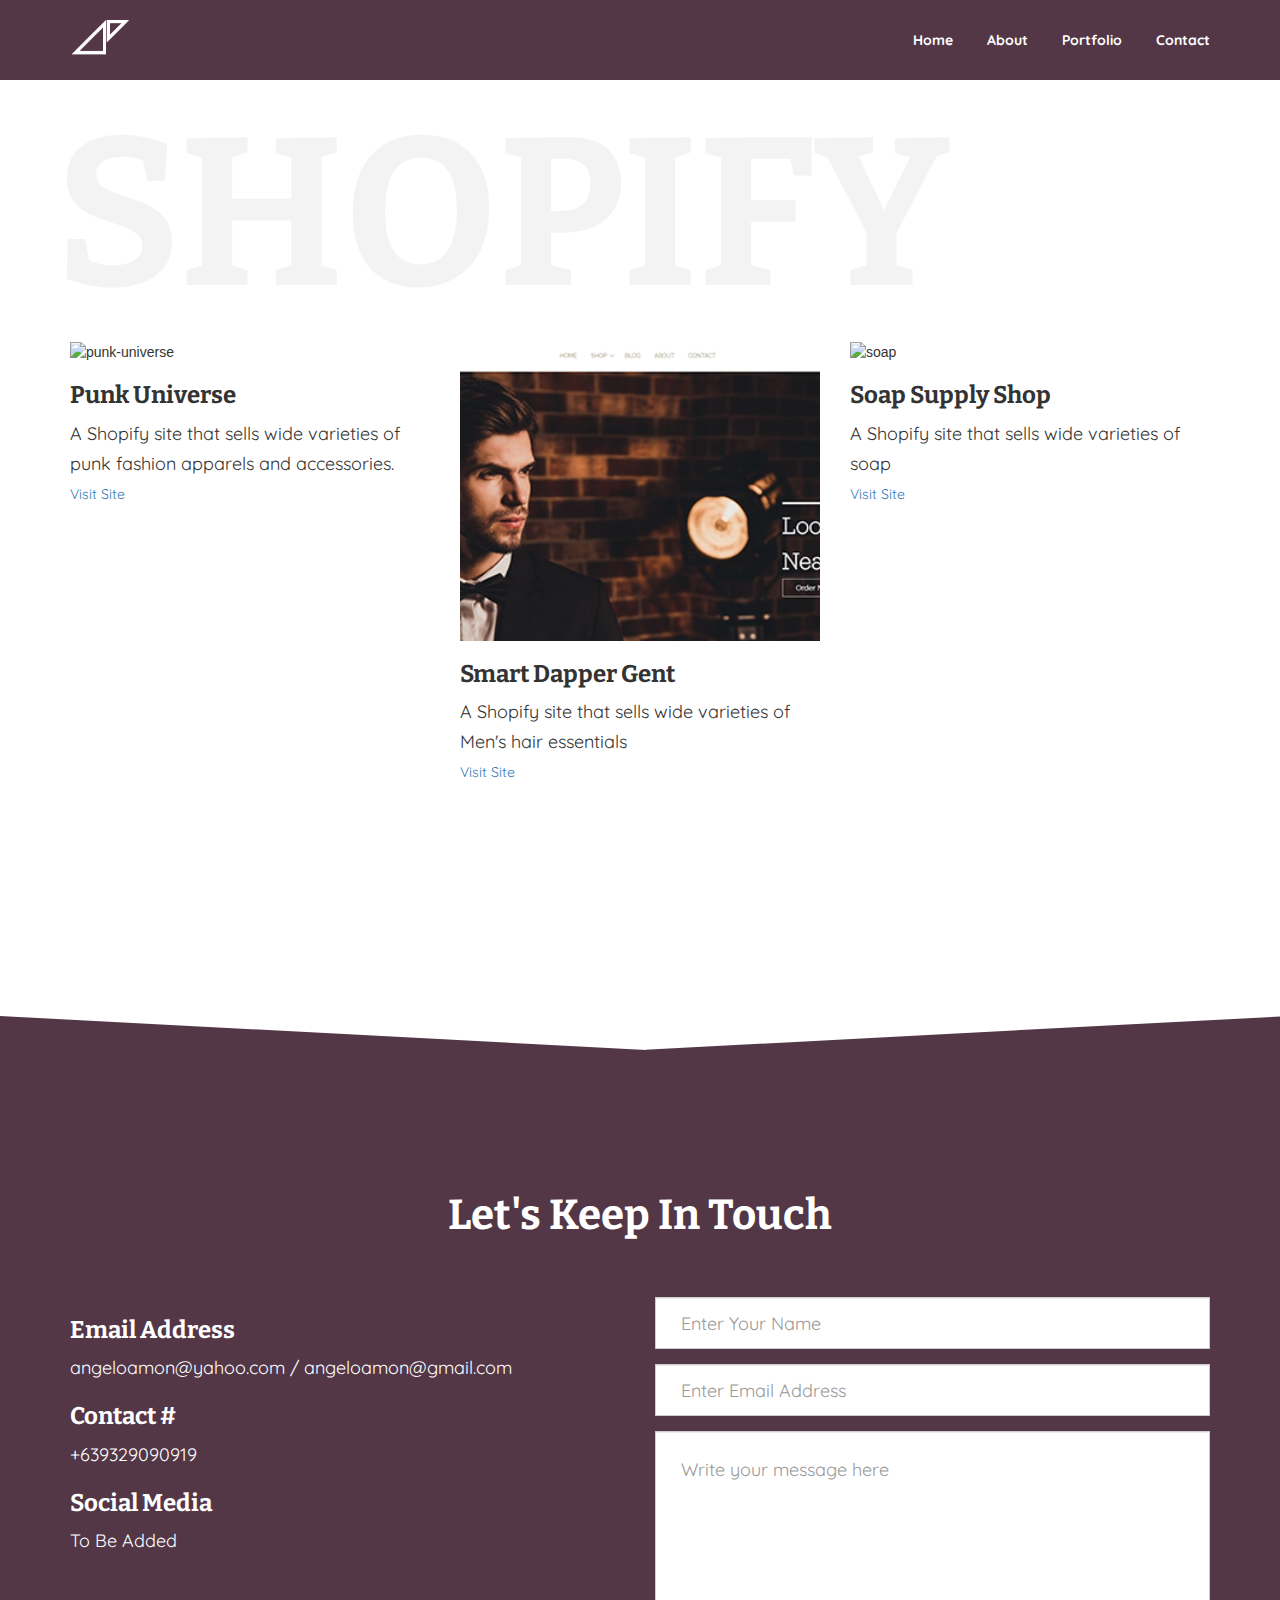
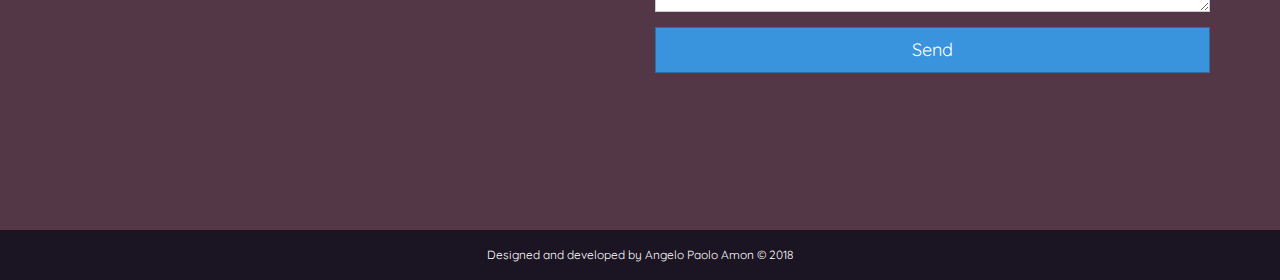
==== projects.html @ 6f5af073 "updated links with projects" ====
<!DOCTYPE html>
<html lang="en">
<head>
	<meta name="viewport" content="width=device-width, user-scalable=no, initial-scale=1.0, maximum-scale=1.0, minimum-scale=1.0">
	<meta charset="UTF-8">
	<link rel="stylesheet" type="text/css" href="css/bootstrap.min.css">
	<link rel="stylesheet" type="text/css" href="css/bootstrap.css">
	<link rel="stylesheet" type="text/css" href="css/icons.min.css">
	<link rel="stylesheet" type="text/css" href="css/icons.css">
	<link rel="stylesheet" type="text/css" href="css/main.css">
	<title>Angelo Paolo Amon Portfolio</title>
</head>
<body>
	<header style="background: none; height: 80px; position: static;">
		<div class="apa-header-content text-center" style="height: 80px;">
			<nav class="apa-navbar" id="apa-navbar-id" style="background-color: #533747;">
				<div class="container">
					<div class="row">
						<div class="apa-header-wrapper">
							<div class="apa-header-top">
								<div class="apa-navmenu">
									<img src="images/my-logo-white.png" alt="mylogo">
									<div class="apa-toggle-navbar">
										<i class="fa fa-bars menu" aria-hidden="true"></i>
									</div>
									<ul class="nav-links">
										<li><a href="index.html">Home</a></li>
										<li><a href="#">About</a></li>
										<li><a href="projects.html">Portfolio</a></li>
										<li><a href="#">Contact</a></li>
									</ul>
								</div>
							</div>
						</div>
					</div>
				</div>
			</nav>
		</div>
	</header>

	<!-- content -->

	<section class="apa-shopify-gallery">
		<div class="container">
			<div class="row">
				<div class="apa-inner-shopify-gallery">
					<div class="apa-shopify-gallery-title">
						<h1>SHOPIFY</h1>
					</div>
					<div class="apa-shopify-sites col-sm-12">
						<div class="row">
							<ul>
								<li class="col-sm-4">
									<img class="img-fluid" src="images/shopify_thumb.png" alt="punk-universe">
									<h3>Punk Universe</h3>
									<p>A Shopify site that sells wide varieties of punk fashion apparels and accessories.</p>
									<a href="https://punk-universe.myshopify.com/">Visit Site</a>
								</li>
								<li class="col-sm-4">
									<img class="img-fluid" src="images/smart-dapper.png" alt="dapper">
									<h3>Smart Dapper Gent</h3>
									<p>A Shopify site that sells wide varieties of Men's hair essentials</p>
									<a href="https://smart-dapper-gent.myshopify.com/">Visit Site</a>
								</li>
								<li class="col-sm-4">
									<img class="img-fluid" src="images/soap.png" alt="soap">
									<h3>Soap Supply Shop</h3>
									<p>A Shopify site that sells wide varieties of soap</p>
									<a href="https://soap-supply-shop.myshopify.com/">Visit Site</a>
								</li>
							</ul>
						</div>
					</div>
				</div>
			</div>
		</div>
	</section>

	<!-- footer -->

	<footer class="apa-footer">
		<div class="apa-footer-inner">
			<div class="container">
				<div class="row">
					<div class="apa-footer-wrapper">
						<h2>Let's Keep In Touch</h2>
							<div class="col-md-6 contact-info">
								<div class="email-info">
									<h3>Email Address</h3>
									<p>angeloamon@yahoo.com / angeloamon@gmail.com</p>
								</div>
								<div class="contact-num-info">
									<h3>Contact #</h3>
									<p>+639329090919</p>
								</div>
								<div class="social-media-links">
									<h3>Social Media</h3>
									<p>To Be Added</p>
								</div>
							</div>
							<div class="col-md-6 contact-form">
								<form action="">
									<div class="form-group">
										<input type="text" class="form-text form-control" id="email-address" placeholder="Enter Your Name">
									</div>
									<div class="form-group">
										<input type="email" class="form-text form-control" id="email-address" placeholder="Enter Email Address">
									</div>
									<div class="form-group">
										<textarea class="form-text form-control" id="" cols="30" rows="5" placeholder="Write your message here"></textarea>
									</div>
									<div class="form-group">
										<input type="submit" value="Send" class="email-button btn btn-primary btn-lg">
									</div>
								</form>
							</div>
					</div>
				</div>
			</div>
		</div>
		<div class="apa-footer-copyright">
			<div class="apa-footer-copyright-wrapper">
				<div class="apa-footer-copyright-info text-center">
					<small>Designed and developed by Angelo Paolo Amon © 2018</small>
				</div>
			</div>
		</div>
	</footer>

</body>
</html>
---- css/icons.min.css ----
/*!
 *  Font Awesome 4.7.0 by @davegandy - http://fontawesome.io - @fontawesome
 *  License - http://fontawesome.io/license (Font: SIL OFL 1.1, CSS: MIT License)
 */@font-face{font-family:'FontAwesome';src:url('../fonts/fontawesome-webfont.eot?v=4.7.0');src:url('../fonts/fontawesome-webfont.eot?#iefix&v=4.7.0') format('embedded-opentype'),url('../fonts/fontawesome-webfont.woff2?v=4.7.0') format('woff2'),url('../fonts/fontawesome-webfont.woff?v=4.7.0') format('woff'),url('../fonts/fontawesome-webfont.ttf?v=4.7.0') format('truetype'),url('../fonts/fontawesome-webfont.svg?v=4.7.0#fontawesomeregular') format('svg');font-weight:normal;font-style:normal}.fa{display:inline-block;font:normal normal normal 14px/1 FontAwesome;font-size:inherit;text-rendering:auto;-webkit-font-smoothing:antialiased;-moz-osx-font-smoothing:grayscale}.fa-lg{font-size:1.33333333em;line-height:.75em;vertical-align:-15%}.fa-2x{font-size:2em}.fa-3x{font-size:3em}.fa-4x{font-size:4em}.fa-5x{font-size:5em}.fa-fw{width:1.28571429em;text-align:center}.fa-ul{padding-left:0;margin-left:2.14285714em;list-style-type:none}.fa-ul>li{position:relative}.fa-li{position:absolute;left:-2.14285714em;width:2.14285714em;top:.14285714em;text-align:center}.fa-li.fa-lg{left:-1.85714286em}.fa-border{padding:.2em .25em .15em;border:solid .08em #eee;border-radius:.1em}.fa-pull-left{float:left}.fa-pull-right{float:right}.fa.fa-pull-left{margin-right:.3em}.fa.fa-pull-right{margin-left:.3em}.pull-right{float:right}.pull-left{float:left}.fa.pull-left{margin-right:.3em}.fa.pull-right{margin-left:.3em}.fa-spin{-webkit-animation:fa-spin 2s infinite linear;animation:fa-spin 2s infinite linear}.fa-pulse{-webkit-animation:fa-spin 1s infinite steps(8);animation:fa-spin 1s infinite steps(8)}@-webkit-keyframes fa-spin{0%{-webkit-transform:rotate(0deg);transform:rotate(0deg)}100%{-webkit-transform:rotate(359deg);transform:rotate(359deg)}}@keyframes fa-spin{0%{-webkit-transform:rotate(0deg);transform:rotate(0deg)}100%{-webkit-transform:rotate(359deg);transform:rotate(359deg)}}.fa-rotate-90{-ms-filter:"progid:DXImageTransform.Microsoft.BasicImage(rotation=1)";-webkit-transform:rotate(90deg);-ms-transform:rotate(90deg);transform:rotate(90deg)}.fa-rotate-180{-ms-filter:"progid:DXImageTransform.Microsoft.BasicImage(rotation=2)";-webkit-transform:rotate(180deg);-ms-transform:rotate(180deg);transform:rotate(180deg)}.fa-rotate-270{-ms-filter:"progid:DXImageTransform.Microsoft.BasicImage(rotation=3)";-webkit-transform:rotate(270deg);-ms-transform:rotate(270deg);transform:rotate(270deg)}.fa-flip-horizontal{-ms-filter:"progid:DXImageTransform.Microsoft.BasicImage(rotation=0, mirror=1)";-webkit-transform:scale(-1, 1);-ms-transform:scale(-1, 1);transform:scale(-1, 1)}.fa-flip-vertical{-ms-filter:"progid:DXImageTransform.Microsoft.BasicImage(rotation=2, mirror=1)";-webkit-transform:scale(1, -1);-ms-transform:scale(1, -1);transform:scale(1, -1)}:root .fa-rotate-90,:root .fa-rotate-180,:root .fa-rotate-270,:root .fa-flip-horizontal,:root .fa-flip-vertical{filter:none}.fa-stack{position:relative;display:inline-block;width:2em;height:2em;line-height:2em;vertical-align:middle}.fa-stack-1x,.fa-stack-2x{position:absolute;left:0;width:100%;text-align:center}.fa-stack-1x{line-height:inherit}.fa-stack-2x{font-size:2em}.fa-inverse{color:#fff}.fa-glass:before{content:"\f000"}.fa-music:before{content:"\f001"}.fa-search:before{content:"\f002"}.fa-envelope-o:before{content:"\f003"}.fa-heart:before{content:"\f004"}.fa-star:before{content:"\f005"}.fa-star-o:before{content:"\f006"}.fa-user:before{content:"\f007"}.fa-film:before{content:"\f008"}.fa-th-large:before{content:"\f009"}.fa-th:before{content:"\f00a"}.fa-th-list:before{content:"\f00b"}.fa-check:before{content:"\f00c"}.fa-remove:before,.fa-close:before,.fa-times:before{content:"\f00d"}.fa-search-plus:before{content:"\f00e"}.fa-search-minus:before{content:"\f010"}.fa-power-off:before{content:"\f011"}.fa-signal:before{content:"\f012"}.fa-gear:before,.fa-cog:before{content:"\f013"}.fa-trash-o:before{content:"\f014"}.fa-home:before{content:"\f015"}.fa-file-o:before{content:"\f016"}.fa-clock-o:before{content:"\f017"}.fa-road:before{content:"\f018"}.fa-download:before{content:"\f019"}.fa-arrow-circle-o-down:before{content:"\f01a"}.fa-arrow-circle-o-up:before{content:"\f01b"}.fa-inbox:before{content:"\f01c"}.fa-play-circle-o:before{content:"\f01d"}.fa-rotate-right:before,.fa-repeat:before{content:"\f01e"}.fa-refresh:before{content:"\f021"}.fa-list-alt:before{content:"\f022"}.fa-lock:before{content:"\f023"}.fa-flag:before{content:"\f024"}.fa-headphones:before{content:"\f025"}.fa-volume-off:before{content:"\f026"}.fa-volume-down:before{content:"\f027"}.fa-volume-up:before{content:"\f028"}.fa-qrcode:before{content:"\f029"}.fa-barcode:before{content:"\f02a"}.fa-tag:before{content:"\f02b"}.fa-tags:before{content:"\f02c"}.fa-book:before{content:"\f02d"}.fa-bookmark:before{content:"\f02e"}.fa-print:before{content:"\f02f"}.fa-camera:before{content:"\f030"}.fa-font:before{content:"\f031"}.fa-bold:before{content:"\f032"}.fa-italic:before{content:"\f033"}.fa-text-height:before{content:"\f034"}.fa-text-width:before{content:"\f035"}.fa-align-left:before{content:"\f036"}.fa-align-center:before{content:"\f037"}.fa-align-right:before{content:"\f038"}.fa-align-justify:before{content:"\f039"}.fa-list:before{content:"\f03a"}.fa-dedent:before,.fa-outdent:before{content:"\f03b"}.fa-indent:before{content:"\f03c"}.fa-video-camera:before{content:"\f03d"}.fa-photo:before,.fa-image:before,.fa-picture-o:before{content:"\f03e"}.fa-pencil:before{content:"\f040"}.fa-map-marker:before{content:"\f041"}.fa-adjust:before{content:"\f042"}.fa-tint:before{content:"\f043"}.fa-edit:before,.fa-pencil-square-o:before{content:"\f044"}.fa-share-square-o:before{content:"\f045"}.fa-check-square-o:before{content:"\f046"}.fa-arrows:before{content:"\f047"}.fa-step-backward:before{content:"\f048"}.fa-fast-backward:before{content:"\f049"}.fa-backward:before{content:"\f04a"}.fa-play:before{content:"\f04b"}.fa-pause:before{content:"\f04c"}.fa-stop:before{content:"\f04d"}.fa-forward:before{content:"\f04e"}.fa-fast-forward:before{content:"\f050"}.fa-step-forward:before{content:"\f051"}.fa-eject:before{content:"\f052"}.fa-chevron-left:before{content:"\f053"}.fa-chevron-right:before{content:"\f054"}.fa-plus-circle:before{content:"\f055"}.fa-minus-circle:before{content:"\f056"}.fa-times-circle:before{content:"\f057"}.fa-check-circle:before{content:"\f058"}.fa-question-circle:before{content:"\f059"}.fa-info-circle:before{content:"\f05a"}.fa-crosshairs:before{content:"\f05b"}.fa-times-circle-o:before{content:"\f05c"}.fa-check-circle-o:before{content:"\f05d"}.fa-ban:before{content:"\f05e"}.fa-arrow-left:before{content:"\f060"}.fa-arrow-right:before{content:"\f061"}.fa-arrow-up:before{content:"\f062"}.fa-arrow-down:before{content:"\f063"}.fa-mail-forward:before,.fa-share:before{content:"\f064"}.fa-expand:before{content:"\f065"}.fa-compress:before{content:"\f066"}.fa-plus:before{content:"\f067"}.fa-minus:before{content:"\f068"}.fa-asterisk:before{content:"\f069"}.fa-exclamation-circle:before{content:"\f06a"}.fa-gift:before{content:"\f06b"}.fa-leaf:before{content:"\f06c"}.fa-fire:before{content:"\f06d"}.fa-eye:before{content:"\f06e"}.fa-eye-slash:before{content:"\f070"}.fa-warning:before,.fa-exclamation-triangle:before{content:"\f071"}.fa-plane:before{content:"\f072"}.fa-calendar:before{content:"\f073"}.fa-random:before{content:"\f074"}.fa-comment:before{content:"\f075"}.fa-magnet:before{content:"\f076"}.fa-chevron-up:before{content:"\f077"}.fa-chevron-down:before{content:"\f078"}.fa-retweet:before{content:"\f079"}.fa-shopping-cart:before{content:"\f07a"}.fa-folder:before{content:"\f07b"}.fa-folder-open:before{content:"\f07c"}.fa-arrows-v:before{content:"\f07d"}.fa-arrows-h:before{content:"\f07e"}.fa-bar-chart-o:before,.fa-bar-chart:before{content:"\f080"}.fa-twitter-square:before{content:"\f081"}.fa-facebook-square:before{content:"\f082"}.fa-camera-retro:before{content:"\f083"}.fa-key:before{content:"\f084"}.fa-gears:before,.fa-cogs:before{content:"\f085"}.fa-comments:before{content:"\f086"}.fa-thumbs-o-up:before{content:"\f087"}.fa-thumbs-o-down:before{content:"\f088"}.fa-star-half:before{content:"\f089"}.fa-heart-o:before{content:"\f08a"}.fa-sign-out:before{content:"\f08b"}.fa-linkedin-square:before{content:"\f08c"}.fa-thumb-tack:before{content:"\f08d"}.fa-external-link:before{content:"\f08e"}.fa-sign-in:before{content:"\f090"}.fa-trophy:before{content:"\f091"}.fa-github-square:before{content:"\f092"}.fa-upload:before{content:"\f093"}.fa-lemon-o:before{content:"\f094"}.fa-phone:before{content:"\f095"}.fa-square-o:before{content:"\f096"}.fa-bookmark-o:before{content:"\f097"}.fa-phone-square:before{content:"\f098"}.fa-twitter:before{content:"\f099"}.fa-facebook-f:before,.fa-facebook:before{content:"\f09a"}.fa-github:before{content:"\f09b"}.fa-unlock:before{content:"\f09c"}.fa-credit-card:before{content:"\f09d"}.fa-feed:before,.fa-rss:before{content:"\f09e"}.fa-hdd-o:before{content:"\f0a0"}.fa-bullhorn:before{content:"\f0a1"}.fa-bell:before{content:"\f0f3"}.fa-certificate:before{content:"\f0a3"}.fa-hand-o-right:before{content:"\f0a4"}.fa-hand-o-left:before{content:"\f0a5"}.fa-hand-o-up:before{content:"\f0a6"}.fa-hand-o-down:before{content:"\f0a7"}.fa-arrow-circle-left:before{content:"\f0a8"}.fa-arrow-circle-right:before{content:"\f0a9"}.fa-arrow-circle-up:before{content:"\f0aa"}.fa-arrow-circle-down:before{content:"\f0ab"}.fa-globe:before{content:"\f0ac"}.fa-wrench:before{content:"\f0ad"}.fa-tasks:before{content:"\f0ae"}.fa-filter:before{content:"\f0b0"}.fa-briefcase:before{content:"\f0b1"}.fa-arrows-alt:before{content:"\f0b2"}.fa-group:before,.fa-users:before{content:"\f0c0"}.fa-chain:before,.fa-link:before{content:"\f0c1"}.fa-cloud:before{content:"\f0c2"}.fa-flask:before{content:"\f0c3"}.fa-cut:before,.fa-scissors:before{content:"\f0c4"}.fa-copy:before,.fa-files-o:before{content:"\f0c5"}.fa-paperclip:before{content:"\f0c6"}.fa-save:before,.fa-floppy-o:before{content:"\f0c7"}.fa-square:before{content:"\f0c8"}.fa-navicon:before,.fa-reorder:before,.fa-bars:before{content:"\f0c9"}.fa-list-ul:before{content:"\f0ca"}.fa-list-ol:before{content:"\f0cb"}.fa-strikethrough:before{content:"\f0cc"}.fa-underline:before{content:"\f0cd"}.fa-table:before{content:"\f0ce"}.fa-magic:before{content:"\f0d0"}.fa-truck:before{content:"\f0d1"}.fa-pinterest:before{content:"\f0d2"}.fa-pinterest-square:before{content:"\f0d3"}.fa-google-plus-square:before{content:"\f0d4"}.fa-google-plus:before{content:"\f0d5"}.fa-money:before{content:"\f0d6"}.fa-caret-down:before{content:"\f0d7"}.fa-caret-up:before{content:"\f0d8"}.fa-caret-left:before{content:"\f0d9"}.fa-caret-right:before{content:"\f0da"}.fa-columns:before{content:"\f0db"}.fa-unsorted:before,.fa-sort:before{content:"\f0dc"}.fa-sort-down:before,.fa-sort-desc:before{content:"\f0dd"}.fa-sort-up:before,.fa-sort-asc:before{content:"\f0de"}.fa-envelope:before{content:"\f0e0"}.fa-linkedin:before{content:"\f0e1"}.fa-rotate-left:before,.fa-undo:before{content:"\f0e2"}.fa-legal:before,.fa-gavel:before{content:"\f0e3"}.fa-dashboard:before,.fa-tachometer:before{content:"\f0e4"}.fa-comment-o:before{content:"\f0e5"}.fa-comments-o:before{content:"\f0e6"}.fa-flash:before,.fa-bolt:before{content:"\f0e7"}.fa-sitemap:before{content:"\f0e8"}.fa-umbrella:before{content:"\f0e9"}.fa-paste:before,.fa-clipboard:before{content:"\f0ea"}.fa-lightbulb-o:before{content:"\f0eb"}.fa-exchange:before{content:"\f0ec"}.fa-cloud-download:before{content:"\f0ed"}.fa-cloud-upload:before{content:"\f0ee"}.fa-user-md:before{content:"\f0f0"}.fa-stethoscope:before{content:"\f0f1"}.fa-suitcase:before{content:"\f0f2"}.fa-bell-o:before{content:"\f0a2"}.fa-coffee:before{content:"\f0f4"}.fa-cutlery:before{content:"\f0f5"}.fa-file-text-o:before{content:"\f0f6"}.fa-building-o:before{content:"\f0f7"}.fa-hospital-o:before{content:"\f0f8"}.fa-ambulance:before{content:"\f0f9"}.fa-medkit:before{content:"\f0fa"}.fa-fighter-jet:before{content:"\f0fb"}.fa-beer:before{content:"\f0fc"}.fa-h-square:before{content:"\f0fd"}.fa-plus-square:before{content:"\f0fe"}.fa-angle-double-left:before{content:"\f100"}.fa-angle-double-right:before{content:"\f101"}.fa-angle-double-up:before{content:"\f102"}.fa-angle-double-down:before{content:"\f103"}.fa-angle-left:before{content:"\f104"}.fa-angle-right:before{content:"\f105"}.fa-angle-up:before{content:"\f106"}.fa-angle-down:before{content:"\f107"}.fa-desktop:before{content:"\f108"}.fa-laptop:before{content:"\f109"}.fa-tablet:before{content:"\f10a"}.fa-mobile-phone:before,.fa-mobile:before{content:"\f10b"}.fa-circle-o:before{content:"\f10c"}.fa-quote-left:before{content:"\f10d"}.fa-quote-right:before{content:"\f10e"}.fa-spinner:before{content:"\f110"}.fa-circle:before{content:"\f111"}.fa-mail-reply:before,.fa-reply:before{content:"\f112"}.fa-github-alt:before{content:"\f113"}.fa-folder-o:before{content:"\f114"}.fa-folder-open-o:before{content:"\f115"}.fa-smile-o:before{content:"\f118"}.fa-frown-o:before{content:"\f119"}.fa-meh-o:before{content:"\f11a"}.fa-gamepad:before{content:"\f11b"}.fa-keyboard-o:before{content:"\f11c"}.fa-flag-o:before{content:"\f11d"}.fa-flag-checkered:before{content:"\f11e"}.fa-terminal:before{content:"\f120"}.fa-code:before{content:"\f121"}.fa-mail-reply-all:before,.fa-reply-all:before{content:"\f122"}.fa-star-half-empty:before,.fa-star-half-full:before,.fa-star-half-o:before{content:"\f123"}.fa-location-arrow:before{content:"\f124"}.fa-crop:before{content:"\f125"}.fa-code-fork:before{content:"\f126"}.fa-unlink:before,.fa-chain-broken:before{content:"\f127"}.fa-question:before{content:"\f128"}.fa-info:before{content:"\f129"}.fa-exclamation:before{content:"\f12a"}.fa-superscript:before{content:"\f12b"}.fa-subscript:before{content:"\f12c"}.fa-eraser:before{content:"\f12d"}.fa-puzzle-piece:before{content:"\f12e"}.fa-microphone:before{content:"\f130"}.fa-microphone-slash:before{content:"\f131"}.fa-shield:before{content:"\f132"}.fa-calendar-o:before{content:"\f133"}.fa-fire-extinguisher:before{content:"\f134"}.fa-rocket:before{content:"\f135"}.fa-maxcdn:before{content:"\f136"}.fa-chevron-circle-left:before{content:"\f137"}.fa-chevron-circle-right:before{content:"\f138"}.fa-chevron-circle-up:before{content:"\f139"}.fa-chevron-circle-down:before{content:"\f13a"}.fa-html5:before{content:"\f13b"}.fa-css3:before{content:"\f13c"}.fa-anchor:before{content:"\f13d"}.fa-unlock-alt:before{content:"\f13e"}.fa-bullseye:before{content:"\f140"}.fa-ellipsis-h:before{content:"\f141"}.fa-ellipsis-v:before{content:"\f142"}.fa-rss-square:before{content:"\f143"}.fa-play-circle:before{content:"\f144"}.fa-ticket:before{content:"\f145"}.fa-minus-square:before{content:"\f146"}.fa-minus-square-o:before{content:"\f147"}.fa-level-up:before{content:"\f148"}.fa-level-down:before{content:"\f149"}.fa-check-square:before{content:"\f14a"}.fa-pencil-square:before{content:"\f14b"}.fa-external-link-square:before{content:"\f14c"}.fa-share-square:before{content:"\f14d"}.fa-compass:before{content:"\f14e"}.fa-toggle-down:before,.fa-caret-square-o-down:before{content:"\f150"}.fa-toggle-up:before,.fa-caret-square-o-up:before{content:"\f151"}.fa-toggle-right:before,.fa-caret-square-o-right:before{content:"\f152"}.fa-euro:before,.fa-eur:before{content:"\f153"}.fa-gbp:before{content:"\f154"}.fa-dollar:before,.fa-usd:before{content:"\f155"}.fa-rupee:before,.fa-inr:before{content:"\f156"}.fa-cny:before,.fa-rmb:before,.fa-yen:before,.fa-jpy:before{content:"\f157"}.fa-ruble:before,.fa-rouble:before,.fa-rub:before{content:"\f158"}.fa-won:before,.fa-krw:before{content:"\f159"}.fa-bitcoin:before,.fa-btc:before{content:"\f15a"}.fa-file:before{content:"\f15b"}.fa-file-text:before{content:"\f15c"}.fa-sort-alpha-asc:before{content:"\f15d"}.fa-sort-alpha-desc:before{content:"\f15e"}.fa-sort-amount-asc:before{content:"\f160"}.fa-sort-amount-desc:before{content:"\f161"}.fa-sort-numeric-asc:before{content:"\f162"}.fa-sort-numeric-desc:before{content:"\f163"}.fa-thumbs-up:before{content:"\f164"}.fa-thumbs-down:before{content:"\f165"}.fa-youtube-square:before{content:"\f166"}.fa-youtube:before{content:"\f167"}.fa-xing:before{content:"\f168"}.fa-xing-square:before{content:"\f169"}.fa-youtube-play:before{content:"\f16a"}.fa-dropbox:before{content:"\f16b"}.fa-stack-overflow:before{content:"\f16c"}.fa-instagram:before{content:"\f16d"}.fa-flickr:before{content:"\f16e"}.fa-adn:before{content:"\f170"}.fa-bitbucket:before{content:"\f171"}.fa-bitbucket-square:before{content:"\f172"}.fa-tumblr:before{content:"\f173"}.fa-tumblr-square:before{content:"\f174"}.fa-long-arrow-down:before{content:"\f175"}.fa-long-arrow-up:before{content:"\f176"}.fa-long-arrow-left:before{content:"\f177"}.fa-long-arrow-right:before{content:"\f178"}.fa-apple:before{content:"\f179"}.fa-windows:before{content:"\f17a"}.fa-android:before{content:"\f17b"}.fa-linux:before{content:"\f17c"}.fa-dribbble:before{content:"\f17d"}.fa-skype:before{content:"\f17e"}.fa-foursquare:before{content:"\f180"}.fa-trello:before{content:"\f181"}.fa-female:before{content:"\f182"}.fa-male:before{content:"\f183"}.fa-gittip:before,.fa-gratipay:before{content:"\f184"}.fa-sun-o:before{content:"\f185"}.fa-moon-o:before{content:"\f186"}.fa-archive:before{content:"\f187"}.fa-bug:before{content:"\f188"}.fa-vk:before{content:"\f189"}.fa-weibo:before{content:"\f18a"}.fa-renren:before{content:"\f18b"}.fa-pagelines:before{content:"\f18c"}.fa-stack-exchange:before{content:"\f18d"}.fa-arrow-circle-o-right:before{content:"\f18e"}.fa-arrow-circle-o-left:before{content:"\f190"}.fa-toggle-left:before,.fa-caret-square-o-left:before{content:"\f191"}.fa-dot-circle-o:before{content:"\f192"}.fa-wheelchair:before{content:"\f193"}.fa-vimeo-square:before{content:"\f194"}.fa-turkish-lira:before,.fa-try:before{content:"\f195"}.fa-plus-square-o:before{content:"\f196"}.fa-space-shuttle:before{content:"\f197"}.fa-slack:before{content:"\f198"}.fa-envelope-square:before{content:"\f199"}.fa-wordpress:before{content:"\f19a"}.fa-openid:before{content:"\f19b"}.fa-institution:before,.fa-bank:before,.fa-university:before{content:"\f19c"}.fa-mortar-board:before,.fa-graduation-cap:before{content:"\f19d"}.fa-yahoo:before{content:"\f19e"}.fa-google:before{content:"\f1a0"}.fa-reddit:before{content:"\f1a1"}.fa-reddit-square:before{content:"\f1a2"}.fa-stumbleupon-circle:before{content:"\f1a3"}.fa-stumbleupon:before{content:"\f1a4"}.fa-delicious:before{content:"\f1a5"}.fa-digg:before{content:"\f1a6"}.fa-pied-piper-pp:before{content:"\f1a7"}.fa-pied-piper-alt:before{content:"\f1a8"}.fa-drupal:before{content:"\f1a9"}.fa-joomla:before{content:"\f1aa"}.fa-language:before{content:"\f1ab"}.fa-fax:before{content:"\f1ac"}.fa-building:before{content:"\f1ad"}.fa-child:before{content:"\f1ae"}.fa-paw:before{content:"\f1b0"}.fa-spoon:before{content:"\f1b1"}.fa-cube:before{content:"\f1b2"}.fa-cubes:before{content:"\f1b3"}.fa-behance:before{content:"\f1b4"}.fa-behance-square:before{content:"\f1b5"}.fa-steam:before{content:"\f1b6"}.fa-steam-square:before{content:"\f1b7"}.fa-recycle:before{content:"\f1b8"}.fa-automobile:before,.fa-car:before{content:"\f1b9"}.fa-cab:before,.fa-taxi:before{content:"\f1ba"}.fa-tree:before{content:"\f1bb"}.fa-spotify:before{content:"\f1bc"}.fa-deviantart:before{content:"\f1bd"}.fa-soundcloud:before{content:"\f1be"}.fa-database:before{content:"\f1c0"}.fa-file-pdf-o:before{content:"\f1c1"}.fa-file-word-o:before{content:"\f1c2"}.fa-file-excel-o:before{content:"\f1c3"}.fa-file-powerpoint-o:before{content:"\f1c4"}.fa-file-photo-o:before,.fa-file-picture-o:before,.fa-file-image-o:before{content:"\f1c5"}.fa-file-zip-o:before,.fa-file-archive-o:before{content:"\f1c6"}.fa-file-sound-o:before,.fa-file-audio-o:before{content:"\f1c7"}.fa-file-movie-o:before,.fa-file-video-o:before{content:"\f1c8"}.fa-file-code-o:before{content:"\f1c9"}.fa-vine:before{content:"\f1ca"}.fa-codepen:before{content:"\f1cb"}.fa-jsfiddle:before{content:"\f1cc"}.fa-life-bouy:before,.fa-life-buoy:before,.fa-life-saver:before,.fa-support:before,.fa-life-ring:before{content:"\f1cd"}.fa-circle-o-notch:before{content:"\f1ce"}.fa-ra:before,.fa-resistance:before,.fa-rebel:before{content:"\f1d0"}.fa-ge:before,.fa-empire:before{content:"\f1d1"}.fa-git-square:before{content:"\f1d2"}.fa-git:before{content:"\f1d3"}.fa-y-combinator-square:before,.fa-yc-square:before,.fa-hacker-news:before{content:"\f1d4"}.fa-tencent-weibo:before{content:"\f1d5"}.fa-qq:before{content:"\f1d6"}.fa-wechat:before,.fa-weixin:before{content:"\f1d7"}.fa-send:before,.fa-paper-plane:before{content:"\f1d8"}.fa-send-o:before,.fa-paper-plane-o:before{content:"\f1d9"}.fa-history:before{content:"\f1da"}.fa-circle-thin:before{content:"\f1db"}.fa-header:before{content:"\f1dc"}.fa-paragraph:before{content:"\f1dd"}.fa-sliders:before{content:"\f1de"}.fa-share-alt:before{content:"\f1e0"}.fa-share-alt-square:before{content:"\f1e1"}.fa-bomb:before{content:"\f1e2"}.fa-soccer-ball-o:before,.fa-futbol-o:before{content:"\f1e3"}.fa-tty:before{content:"\f1e4"}.fa-binoculars:before{content:"\f1e5"}.fa-plug:before{content:"\f1e6"}.fa-slideshare:before{content:"\f1e7"}.fa-twitch:before{content:"\f1e8"}.fa-yelp:before{content:"\f1e9"}.fa-newspaper-o:before{content:"\f1ea"}.fa-wifi:before{content:"\f1eb"}.fa-calculator:before{content:"\f1ec"}.fa-paypal:before{content:"\f1ed"}.fa-google-wallet:before{content:"\f1ee"}.fa-cc-visa:before{content:"\f1f0"}.fa-cc-mastercard:before{content:"\f1f1"}.fa-cc-discover:before{content:"\f1f2"}.fa-cc-amex:before{content:"\f1f3"}.fa-cc-paypal:before{content:"\f1f4"}.fa-cc-stripe:before{content:"\f1f5"}.fa-bell-slash:before{content:"\f1f6"}.fa-bell-slash-o:before{content:"\f1f7"}.fa-trash:before{content:"\f1f8"}.fa-copyright:before{content:"\f1f9"}.fa-at:before{content:"\f1fa"}.fa-eyedropper:before{content:"\f1fb"}.fa-paint-brush:before{content:"\f1fc"}.fa-birthday-cake:before{content:"\f1fd"}.fa-area-chart:before{content:"\f1fe"}.fa-pie-chart:before{content:"\f200"}.fa-line-chart:before{content:"\f201"}.fa-lastfm:before{content:"\f202"}.fa-lastfm-square:before{content:"\f203"}.fa-toggle-off:before{content:"\f204"}.fa-toggle-on:before{content:"\f205"}.fa-bicycle:before{content:"\f206"}.fa-bus:before{content:"\f207"}.fa-ioxhost:before{content:"\f208"}.fa-angellist:before{content:"\f209"}.fa-cc:before{content:"\f20a"}.fa-shekel:before,.fa-sheqel:before,.fa-ils:before{content:"\f20b"}.fa-meanpath:before{content:"\f20c"}.fa-buysellads:before{content:"\f20d"}.fa-connectdevelop:before{content:"\f20e"}.fa-dashcube:before{content:"\f210"}.fa-forumbee:before{content:"\f211"}.fa-leanpub:before{content:"\f212"}.fa-sellsy:before{content:"\f213"}.fa-shirtsinbulk:before{content:"\f214"}.fa-simplybuilt:before{content:"\f215"}.fa-skyatlas:before{content:"\f216"}.fa-cart-plus:before{content:"\f217"}.fa-cart-arrow-down:before{content:"\f218"}.fa-diamond:before{content:"\f219"}.fa-ship:before{content:"\f21a"}.fa-user-secret:before{content:"\f21b"}.fa-motorcycle:before{content:"\f21c"}.fa-street-view:before{content:"\f21d"}.fa-heartbeat:before{content:"\f21e"}.fa-venus:before{content:"\f221"}.fa-mars:before{content:"\f222"}.fa-mercury:before{content:"\f223"}.fa-intersex:before,.fa-transgender:before{content:"\f224"}.fa-transgender-alt:before{content:"\f225"}.fa-venus-double:before{content:"\f226"}.fa-mars-double:before{content:"\f227"}.fa-venus-mars:before{content:"\f228"}.fa-mars-stroke:before{content:"\f229"}.fa-mars-stroke-v:before{content:"\f22a"}.fa-mars-stroke-h:before{content:"\f22b"}.fa-neuter:before{content:"\f22c"}.fa-genderless:before{content:"\f22d"}.fa-facebook-official:before{content:"\f230"}.fa-pinterest-p:before{content:"\f231"}.fa-whatsapp:before{content:"\f232"}.fa-server:before{content:"\f233"}.fa-user-plus:before{content:"\f234"}.fa-user-times:before{content:"\f235"}.fa-hotel:before,.fa-bed:before{content:"\f236"}.fa-viacoin:before{content:"\f237"}.fa-train:before{content:"\f238"}.fa-subway:before{content:"\f239"}.fa-medium:before{content:"\f23a"}.fa-yc:before,.fa-y-combinator:before{content:"\f23b"}.fa-optin-monster:before{content:"\f23c"}.fa-opencart:before{content:"\f23d"}.fa-expeditedssl:before{content:"\f23e"}.fa-battery-4:before,.fa-battery:before,.fa-battery-full:before{content:"\f240"}.fa-battery-3:before,.fa-battery-three-quarters:before{content:"\f241"}.fa-battery-2:before,.fa-battery-half:before{content:"\f242"}.fa-battery-1:before,.fa-battery-quarter:before{content:"\f243"}.fa-battery-0:before,.fa-battery-empty:before{content:"\f244"}.fa-mouse-pointer:before{content:"\f245"}.fa-i-cursor:before{content:"\f246"}.fa-object-group:before{content:"\f247"}.fa-object-ungroup:before{content:"\f248"}.fa-sticky-note:before{content:"\f249"}.fa-sticky-note-o:before{content:"\f24a"}.fa-cc-jcb:before{content:"\f24b"}.fa-cc-diners-club:before{content:"\f24c"}.fa-clone:before{content:"\f24d"}.fa-balance-scale:before{content:"\f24e"}.fa-hourglass-o:before{content:"\f250"}.fa-hourglass-1:before,.fa-hourglass-start:before{content:"\f251"}.fa-hourglass-2:before,.fa-hourglass-half:before{content:"\f252"}.fa-hourglass-3:before,.fa-hourglass-end:before{content:"\f253"}.fa-hourglass:before{content:"\f254"}.fa-hand-grab-o:before,.fa-hand-rock-o:before{content:"\f255"}.fa-hand-stop-o:before,.fa-hand-paper-o:before{content:"\f256"}.fa-hand-scissors-o:before{content:"\f257"}.fa-hand-lizard-o:before{content:"\f258"}.fa-hand-spock-o:before{content:"\f259"}.fa-hand-pointer-o:before{content:"\f25a"}.fa-hand-peace-o:before{content:"\f25b"}.fa-trademark:before{content:"\f25c"}.fa-registered:before{content:"\f25d"}.fa-creative-commons:before{content:"\f25e"}.fa-gg:before{content:"\f260"}.fa-gg-circle:before{content:"\f261"}.fa-tripadvisor:before{content:"\f262"}.fa-odnoklassniki:before{content:"\f263"}.fa-odnoklassniki-square:before{content:"\f264"}.fa-get-pocket:before{content:"\f265"}.fa-wikipedia-w:before{content:"\f266"}.fa-safari:before{content:"\f267"}.fa-chrome:before{content:"\f268"}.fa-firefox:before{content:"\f269"}.fa-opera:before{content:"\f26a"}.fa-internet-explorer:before{content:"\f26b"}.fa-tv:before,.fa-television:before{content:"\f26c"}.fa-contao:before{content:"\f26d"}.fa-500px:before{content:"\f26e"}.fa-amazon:before{content:"\f270"}.fa-calendar-plus-o:before{content:"\f271"}.fa-calendar-minus-o:before{content:"\f272"}.fa-calendar-times-o:before{content:"\f273"}.fa-calendar-check-o:before{content:"\f274"}.fa-industry:before{content:"\f275"}.fa-map-pin:before{content:"\f276"}.fa-map-signs:before{content:"\f277"}.fa-map-o:before{content:"\f278"}.fa-map:before{content:"\f279"}.fa-commenting:before{content:"\f27a"}.fa-commenting-o:before{content:"\f27b"}.fa-houzz:before{content:"\f27c"}.fa-vimeo:before{content:"\f27d"}.fa-black-tie:before{content:"\f27e"}.fa-fonticons:before{content:"\f280"}.fa-reddit-alien:before{content:"\f281"}.fa-edge:before{content:"\f282"}.fa-credit-card-alt:before{content:"\f283"}.fa-codiepie:before{content:"\f284"}.fa-modx:before{content:"\f285"}.fa-fort-awesome:before{content:"\f286"}.fa-usb:before{content:"\f287"}.fa-product-hunt:before{content:"\f288"}.fa-mixcloud:before{content:"\f289"}.fa-scribd:before{content:"\f28a"}.fa-pause-circle:before{content:"\f28b"}.fa-pause-circle-o:before{content:"\f28c"}.fa-stop-circle:before{content:"\f28d"}.fa-stop-circle-o:before{content:"\f28e"}.fa-shopping-bag:before{content:"\f290"}.fa-shopping-basket:before{content:"\f291"}.fa-hashtag:before{content:"\f292"}.fa-bluetooth:before{content:"\f293"}.fa-bluetooth-b:before{content:"\f294"}.fa-percent:before{content:"\f295"}.fa-gitlab:before{content:"\f296"}.fa-wpbeginner:before{content:"\f297"}.fa-wpforms:before{content:"\f298"}.fa-envira:before{content:"\f299"}.fa-universal-access:before{content:"\f29a"}.fa-wheelchair-alt:before{content:"\f29b"}.fa-question-circle-o:before{content:"\f29c"}.fa-blind:before{content:"\f29d"}.fa-audio-description:before{content:"\f29e"}.fa-volume-control-phone:before{content:"\f2a0"}.fa-braille:before{content:"\f2a1"}.fa-assistive-listening-systems:before{content:"\f2a2"}.fa-asl-interpreting:before,.fa-american-sign-language-interpreting:before{content:"\f2a3"}.fa-deafness:before,.fa-hard-of-hearing:before,.fa-deaf:before{content:"\f2a4"}.fa-glide:before{content:"\f2a5"}.fa-glide-g:before{content:"\f2a6"}.fa-signing:before,.fa-sign-language:before{content:"\f2a7"}.fa-low-vision:before{content:"\f2a8"}.fa-viadeo:before{content:"\f2a9"}.fa-viadeo-square:before{content:"\f2aa"}.fa-snapchat:before{content:"\f2ab"}.fa-snapchat-ghost:before{content:"\f2ac"}.fa-snapchat-square:before{content:"\f2ad"}.fa-pied-piper:before{content:"\f2ae"}.fa-first-order:before{content:"\f2b0"}.fa-yoast:before{content:"\f2b1"}.fa-themeisle:before{content:"\f2b2"}.fa-google-plus-circle:before,.fa-google-plus-official:before{content:"\f2b3"}.fa-fa:before,.fa-font-awesome:before{content:"\f2b4"}.fa-handshake-o:before{content:"\f2b5"}.fa-envelope-open:before{content:"\f2b6"}.fa-envelope-open-o:before{content:"\f2b7"}.fa-linode:before{content:"\f2b8"}.fa-address-book:before{content:"\f2b9"}.fa-address-book-o:before{content:"\f2ba"}.fa-vcard:before,.fa-address-card:before{content:"\f2bb"}.fa-vcard-o:before,.fa-address-card-o:before{content:"\f2bc"}.fa-user-circle:before{content:"\f2bd"}.fa-user-circle-o:before{content:"\f2be"}.fa-user-o:before{content:"\f2c0"}.fa-id-badge:before{content:"\f2c1"}.fa-drivers-license:before,.fa-id-card:before{content:"\f2c2"}.fa-drivers-license-o:before,.fa-id-card-o:before{content:"\f2c3"}.fa-quora:before{content:"\f2c4"}.fa-free-code-camp:before{content:"\f2c5"}.fa-telegram:before{content:"\f2c6"}.fa-thermometer-4:before,.fa-thermometer:before,.fa-thermometer-full:before{content:"\f2c7"}.fa-thermometer-3:before,.fa-thermometer-three-quarters:before{content:"\f2c8"}.fa-thermometer-2:before,.fa-thermometer-half:before{content:"\f2c9"}.fa-thermometer-1:before,.fa-thermometer-quarter:before{content:"\f2ca"}.fa-thermometer-0:before,.fa-thermometer-empty:before{content:"\f2cb"}.fa-shower:before{content:"\f2cc"}.fa-bathtub:before,.fa-s15:before,.fa-bath:before{content:"\f2cd"}.fa-podcast:before{content:"\f2ce"}.fa-window-maximize:before{content:"\f2d0"}.fa-window-minimize:before{content:"\f2d1"}.fa-window-restore:before{content:"\f2d2"}.fa-times-rectangle:before,.fa-window-close:before{content:"\f2d3"}.fa-times-rectangle-o:before,.fa-window-close-o:before{content:"\f2d4"}.fa-bandcamp:before{content:"\f2d5"}.fa-grav:before{content:"\f2d6"}.fa-etsy:before{content:"\f2d7"}.fa-imdb:before{content:"\f2d8"}.fa-ravelry:before{content:"\f2d9"}.fa-eercast:before{content:"\f2da"}.fa-microchip:before{content:"\f2db"}.fa-snowflake-o:before{content:"\f2dc"}.fa-superpowers:before{content:"\f2dd"}.fa-wpexplorer:before{content:"\f2de"}.fa-meetup:before{content:"\f2e0"}.sr-only{position:absolute;width:1px;height:1px;padding:0;margin:-1px;overflow:hidden;clip:rect(0, 0, 0, 0);border:0}.sr-only-focusable:active,.sr-only-focusable:focus{position:static;width:auto;height:auto;margin:0;overflow:visible;clip:auto}
---- css/icons.css ----
/*!
 *  Font Awesome 4.7.0 by @davegandy - http://fontawesome.io - @fontawesome
 *  License - http://fontawesome.io/license (Font: SIL OFL 1.1, CSS: MIT License)
 */
/* FONT PATH
 * -------------------------- */
@font-face {
  font-family: 'FontAwesome';
  src: url('../fonts/fontawesome-webfont.eot?v=4.7.0');
  src: url('../fonts/fontawesome-webfont.eot?#iefix&v=4.7.0') format('embedded-opentype'), url('../fonts/fontawesome-webfont.woff2?v=4.7.0') format('woff2'), url('../fonts/fontawesome-webfont.woff?v=4.7.0') format('woff'), url('../fonts/fontawesome-webfont.ttf?v=4.7.0') format('truetype'), url('../fonts/fontawesome-webfont.svg?v=4.7.0#fontawesomeregular') format('svg');
  font-weight: normal;
  font-style: normal;
}
.fa {
  display: inline-block;
  font: normal normal normal 14px/1 FontAwesome;
  font-size: inherit;
  text-rendering: auto;
  -webkit-font-smoothing: antialiased;
  -moz-osx-font-smoothing: grayscale;
}
/* makes the font 33% larger relative to the icon container */
.fa-lg {
  font-size: 1.33333333em;
  line-height: 0.75em;
  vertical-align: -15%;
}
.fa-2x {
  font-size: 2em;
}
.fa-3x {
  font-size: 3em;
}
.fa-4x {
  font-size: 4em;
}
.fa-5x {
  font-size: 5em;
}
.fa-fw {
  width: 1.28571429em;
  text-align: center;
}
.fa-ul {
  padding-left: 0;
  margin-left: 2.14285714em;
  list-style-type: none;
}
.fa-ul > li {
  position: relative;
}
.fa-li {
  position: absolute;
  left: -2.14285714em;
  width: 2.14285714em;
  top: 0.14285714em;
  text-align: center;
}
.fa-li.fa-lg {
  left: -1.85714286em;
}
.fa-border {
  padding: .2em .25em .15em;
  border: solid 0.08em #eeeeee;
  border-radius: .1em;
}
.fa-pull-left {
  float: left;
}
.fa-pull-right {
  float: right;
}
.fa.fa-pull-left {
  margin-right: .3em;
}
.fa.fa-pull-right {
  margin-left: .3em;
}
/* Deprecated as of 4.4.0 */
.pull-right {
  float: right;
}
.pull-left {
  float: left;
}
.fa.pull-left {
  margin-right: .3em;
}
.fa.pull-right {
  margin-left: .3em;
}
.fa-spin {
  -webkit-animation: fa-spin 2s infinite linear;
  animation: fa-spin 2s infinite linear;
}
.fa-pulse {
  -webkit-animation: fa-spin 1s infinite steps(8);
  animation: fa-spin 1s infinite steps(8);
}
@-webkit-keyframes fa-spin {
  0% {
    -webkit-transform: rotate(0deg);
    transform: rotate(0deg);
  }
  100% {
    -webkit-transform: rotate(359deg);
    transform: rotate(359deg);
  }
}
@keyframes fa-spin {
  0% {
    -webkit-transform: rotate(0deg);
    transform: rotate(0deg);
  }
  100% {
    -webkit-transform: rotate(359deg);
    transform: rotate(359deg);
  }
}
.fa-rotate-90 {
  -ms-filter: "progid:DXImageTransform.Microsoft.BasicImage(rotation=1)";
  -webkit-transform: rotate(90deg);
  -ms-transform: rotate(90deg);
  transform: rotate(90deg);
}
.fa-rotate-180 {
  -ms-filter: "progid:DXImageTransform.Microsoft.BasicImage(rotation=2)";
  -webkit-transform: rotate(180deg);
  -ms-transform: rotate(180deg);
  transform: rotate(180deg);
}
.fa-rotate-270 {
  -ms-filter: "progid:DXImageTransform.Microsoft.BasicImage(rotation=3)";
  -webkit-transform: rotate(270deg);
  -ms-transform: rotate(270deg);
  transform: rotate(270deg);
}
.fa-flip-horizontal {
  -ms-filter: "progid:DXImageTransform.Microsoft.BasicImage(rotation=0, mirror=1)";
  -webkit-transform: scale(-1, 1);
  -ms-transform: scale(-1, 1);
  transform: scale(-1, 1);
}
.fa-flip-vertical {
  -ms-filter: "progid:DXImageTransform.Microsoft.BasicImage(rotation=2, mirror=1)";
  -webkit-transform: scale(1, -1);
  -ms-transform: scale(1, -1);
  transform: scale(1, -1);
}
:root .fa-rotate-90,
:root .fa-rotate-180,
:root .fa-rotate-270,
:root .fa-flip-horizontal,
:root .fa-flip-vertical {
  filter: none;
}
.fa-stack {
  position: relative;
  display: inline-block;
  width: 2em;
  height: 2em;
  line-height: 2em;
  vertical-align: middle;
}
.fa-stack-1x,
.fa-stack-2x {
  position: absolute;
  left: 0;
  width: 100%;
  text-align: center;
}
.fa-stack-1x {
  line-height: inherit;
}
.fa-stack-2x {
  font-size: 2em;
}
.fa-inverse {
  color: #ffffff;
}
/* Font Awesome uses the Unicode Private Use Area (PUA) to ensure screen
   readers do not read off random characters that represent icons */
.fa-glass:before {
  content: "\f000";
}
.fa-music:before {
  content: "\f001";
}
.fa-search:before {
  content: "\f002";
}
.fa-envelope-o:before {
  content: "\f003";
}
.fa-heart:before {
  content: "\f004";
}
.fa-star:before {
  content: "\f005";
}
.fa-star-o:before {
  content: "\f006";
}
.fa-user:before {
  content: "\f007";
}
.fa-film:before {
  content: "\f008";
}
.fa-th-large:before {
  content: "\f009";
}
.fa-th:before {
  content: "\f00a";
}
.fa-th-list:before {
  content: "\f00b";
}
.fa-check:before {
  content: "\f00c";
}
.fa-remove:before,
.fa-close:before,
.fa-times:before {
  content: "\f00d";
}
.fa-search-plus:before {
  content: "\f00e";
}
.fa-search-minus:before {
  content: "\f010";
}
.fa-power-off:before {
  content: "\f011";
}
.fa-signal:before {
  content: "\f012";
}
.fa-gear:before,
.fa-cog:before {
  content: "\f013";
}
.fa-trash-o:before {
  content: "\f014";
}
.fa-home:before {
  content: "\f015";
}
.fa-file-o:before {
  content: "\f016";
}
.fa-clock-o:before {
  content: "\f017";
}
.fa-road:before {
  content: "\f018";
}
.fa-download:before {
  content: "\f019";
}
.fa-arrow-circle-o-down:before {
  content: "\f01a";
}
.fa-arrow-circle-o-up:before {
  content: "\f01b";
}
.fa-inbox:before {
  content: "\f01c";
}
.fa-play-circle-o:before {
  content: "\f01d";
}
.fa-rotate-right:before,
.fa-repeat:before {
  content: "\f01e";
}
.fa-refresh:before {
  content: "\f021";
}
.fa-list-alt:before {
  content: "\f022";
}
.fa-lock:before {
  content: "\f023";
}
.fa-flag:before {
  content: "\f024";
}
.fa-headphones:before {
  content: "\f025";
}
.fa-volume-off:before {
  content: "\f026";
}
.fa-volume-down:before {
  content: "\f027";
}
.fa-volume-up:before {
  content: "\f028";
}
.fa-qrcode:before {
  content: "\f029";
}
.fa-barcode:before {
  content: "\f02a";
}
.fa-tag:before {
  content: "\f02b";
}
.fa-tags:before {
  content: "\f02c";
}
.fa-book:before {
  content: "\f02d";
}
.fa-bookmark:before {
  content: "\f02e";
}
.fa-print:before {
  content: "\f02f";
}
.fa-camera:before {
  content: "\f030";
}
.fa-font:before {
  content: "\f031";
}
.fa-bold:before {
  content: "\f032";
}
.fa-italic:before {
  content: "\f033";
}
.fa-text-height:before {
  content: "\f034";
}
.fa-text-width:before {
  content: "\f035";
}
.fa-align-left:before {
  content: "\f036";
}
.fa-align-center:before {
  content: "\f037";
}
.fa-align-right:before {
  content: "\f038";
}
.fa-align-justify:before {
  content: "\f039";
}
.fa-list:before {
  content: "\f03a";
}
.fa-dedent:before,
.fa-outdent:before {
  content: "\f03b";
}
.fa-indent:before {
  content: "\f03c";
}
.fa-video-camera:before {
  content: "\f03d";
}
.fa-photo:before,
.fa-image:before,
.fa-picture-o:before {
  content: "\f03e";
}
.fa-pencil:before {
  content: "\f040";
}
.fa-map-marker:before {
  content: "\f041";
}
.fa-adjust:before {
  content: "\f042";
}
.fa-tint:before {
  content: "\f043";
}
.fa-edit:before,
.fa-pencil-square-o:before {
  content: "\f044";
}
.fa-share-square-o:before {
  content: "\f045";
}
.fa-check-square-o:before {
  content: "\f046";
}
.fa-arrows:before {
  content: "\f047";
}
.fa-step-backward:before {
  content: "\f048";
}
.fa-fast-backward:before {
  content: "\f049";
}
.fa-backward:before {
  content: "\f04a";
}
.fa-play:before {
  content: "\f04b";
}
.fa-pause:before {
  content: "\f04c";
}
.fa-stop:before {
  content: "\f04d";
}
.fa-forward:before {
  content: "\f04e";
}
.fa-fast-forward:before {
  content: "\f050";
}
.fa-step-forward:before {
  content: "\f051";
}
.fa-eject:before {
  content: "\f052";
}
.fa-chevron-left:before {
  content: "\f053";
}
.fa-chevron-right:before {
  content: "\f054";
}
.fa-plus-circle:before {
  content: "\f055";
}
.fa-minus-circle:before {
  content: "\f056";
}
.fa-times-circle:before {
  content: "\f057";
}
.fa-check-circle:before {
  content: "\f058";
}
.fa-question-circle:before {
  content: "\f059";
}
.fa-info-circle:before {
  content: "\f05a";
}
.fa-crosshairs:before {
  content: "\f05b";
}
.fa-times-circle-o:before {
  content: "\f05c";
}
.fa-check-circle-o:before {
  content: "\f05d";
}
.fa-ban:before {
  content: "\f05e";
}
.fa-arrow-left:before {
  content: "\f060";
}
.fa-arrow-right:before {
  content: "\f061";
}
.fa-arrow-up:before {
  content: "\f062";
}
.fa-arrow-down:before {
  content: "\f063";
}
.fa-mail-forward:before,
.fa-share:before {
  content: "\f064";
}
.fa-expand:before {
  content: "\f065";
}
.fa-compress:before {
  content: "\f066";
}
.fa-plus:before {
  content: "\f067";
}
.fa-minus:before {
  content: "\f068";
}
.fa-asterisk:before {
  content: "\f069";
}
.fa-exclamation-circle:before {
  content: "\f06a";
}
.fa-gift:before {
  content: "\f06b";
}
.fa-leaf:before {
  content: "\f06c";
}
.fa-fire:before {
  content: "\f06d";
}
.fa-eye:before {
  content: "\f06e";
}
.fa-eye-slash:before {
  content: "\f070";
}
.fa-warning:before,
.fa-exclamation-triangle:before {
  content: "\f071";
}
.fa-plane:before {
  content: "\f072";
}
.fa-calendar:before {
  content: "\f073";
}
.fa-random:before {
  content: "\f074";
}
.fa-comment:before {
  content: "\f075";
}
.fa-magnet:before {
  content: "\f076";
}
.fa-chevron-up:before {
  content: "\f077";
}
.fa-chevron-down:before {
  content: "\f078";
}
.fa-retweet:before {
  content: "\f079";
}
.fa-shopping-cart:before {
  content: "\f07a";
}
.fa-folder:before {
  content: "\f07b";
}
.fa-folder-open:before {
  content: "\f07c";
}
.fa-arrows-v:before {
  content: "\f07d";
}
.fa-arrows-h:before {
  content: "\f07e";
}
.fa-bar-chart-o:before,
.fa-bar-chart:before {
  content: "\f080";
}
.fa-twitter-square:before {
  content: "\f081";
}
.fa-facebook-square:before {
  content: "\f082";
}
.fa-camera-retro:before {
  content: "\f083";
}
.fa-key:before {
  content: "\f084";
}
.fa-gears:before,
.fa-cogs:before {
  content: "\f085";
}
.fa-comments:before {
  content: "\f086";
}
.fa-thumbs-o-up:before {
  content: "\f087";
}
.fa-thumbs-o-down:before {
  content: "\f088";
}
.fa-star-half:before {
  content: "\f089";
}
.fa-heart-o:before {
  content: "\f08a";
}
.fa-sign-out:before {
  content: "\f08b";
}
.fa-linkedin-square:before {
  content: "\f08c";
}
.fa-thumb-tack:before {
  content: "\f08d";
}
.fa-external-link:before {
  content: "\f08e";
}
.fa-sign-in:before {
  content: "\f090";
}
.fa-trophy:before {
  content: "\f091";
}
.fa-github-square:before {
  content: "\f092";
}
.fa-upload:before {
  content: "\f093";
}
.fa-lemon-o:before {
  content: "\f094";
}
.fa-phone:before {
  content: "\f095";
}
.fa-square-o:before {
  content: "\f096";
}
.fa-bookmark-o:before {
  content: "\f097";
}
.fa-phone-square:before {
  content: "\f098";
}
.fa-twitter:before {
  content: "\f099";
}
.fa-facebook-f:before,
.fa-facebook:before {
  content: "\f09a";
}
.fa-github:before {
  content: "\f09b";
}
.fa-unlock:before {
  content: "\f09c";
}
.fa-credit-card:before {
  content: "\f09d";
}
.fa-feed:before,
.fa-rss:before {
  content: "\f09e";
}
.fa-hdd-o:before {
  content: "\f0a0";
}
.fa-bullhorn:before {
  content: "\f0a1";
}
.fa-bell:before {
  content: "\f0f3";
}
.fa-certificate:before {
  content: "\f0a3";
}
.fa-hand-o-right:before {
  content: "\f0a4";
}
.fa-hand-o-left:before {
  content: "\f0a5";
}
.fa-hand-o-up:before {
  content: "\f0a6";
}
.fa-hand-o-down:before {
  content: "\f0a7";
}
.fa-arrow-circle-left:before {
  content: "\f0a8";
}
.fa-arrow-circle-right:before {
  content: "\f0a9";
}
.fa-arrow-circle-up:before {
  content: "\f0aa";
}
.fa-arrow-circle-down:before {
  content: "\f0ab";
}
.fa-globe:before {
  content: "\f0ac";
}
.fa-wrench:before {
  content: "\f0ad";
}
.fa-tasks:before {
  content: "\f0ae";
}
.fa-filter:before {
  content: "\f0b0";
}
.fa-briefcase:before {
  content: "\f0b1";
}
.fa-arrows-alt:before {
  content: "\f0b2";
}
.fa-group:before,
.fa-users:before {
  content: "\f0c0";
}
.fa-chain:before,
.fa-link:before {
  content: "\f0c1";
}
.fa-cloud:before {
  content: "\f0c2";
}
.fa-flask:before {
  content: "\f0c3";
}
.fa-cut:before,
.fa-scissors:before {
  content: "\f0c4";
}
.fa-copy:before,
.fa-files-o:before {
  content: "\f0c5";
}
.fa-paperclip:before {
  content: "\f0c6";
}
.fa-save:before,
.fa-floppy-o:before {
  content: "\f0c7";
}
.fa-square:before {
  content: "\f0c8";
}
.fa-navicon:before,
.fa-reorder:before,
.fa-bars:before {
  content: "\f0c9";
}
.fa-list-ul:before {
  content: "\f0ca";
}
.fa-list-ol:before {
  content: "\f0cb";
}
.fa-strikethrough:before {
  content: "\f0cc";
}
.fa-underline:before {
  content: "\f0cd";
}
.fa-table:before {
  content: "\f0ce";
}
.fa-magic:before {
  content: "\f0d0";
}
.fa-truck:before {
  content: "\f0d1";
}
.fa-pinterest:before {
  content: "\f0d2";
}
.fa-pinterest-square:before {
  content: "\f0d3";
}
.fa-google-plus-square:before {
  content: "\f0d4";
}
.fa-google-plus:before {
  content: "\f0d5";
}
.fa-money:before {
  content: "\f0d6";
}
.fa-caret-down:before {
  content: "\f0d7";
}
.fa-caret-up:before {
  content: "\f0d8";
}
.fa-caret-left:before {
  content: "\f0d9";
}
.fa-caret-right:before {
  content: "\f0da";
}
.fa-columns:before {
  content: "\f0db";
}
.fa-unsorted:before,
.fa-sort:before {
  content: "\f0dc";
}
.fa-sort-down:before,
.fa-sort-desc:before {
  content: "\f0dd";
}
.fa-sort-up:before,
.fa-sort-asc:before {
  content: "\f0de";
}
.fa-envelope:before {
  content: "\f0e0";
}
.fa-linkedin:before {
  content: "\f0e1";
}
.fa-rotate-left:before,
.fa-undo:before {
  content: "\f0e2";
}
.fa-legal:before,
.fa-gavel:before {
  content: "\f0e3";
}
.fa-dashboard:before,
.fa-tachometer:before {
  content: "\f0e4";
}
.fa-comment-o:before {
  content: "\f0e5";
}
.fa-comments-o:before {
  content: "\f0e6";
}
.fa-flash:before,
.fa-bolt:before {
  content: "\f0e7";
}
.fa-sitemap:before {
  content: "\f0e8";
}
.fa-umbrella:before {
  content: "\f0e9";
}
.fa-paste:before,
.fa-clipboard:before {
  content: "\f0ea";
}
.fa-lightbulb-o:before {
  content: "\f0eb";
}
.fa-exchange:before {
  content: "\f0ec";
}
.fa-cloud-download:before {
  content: "\f0ed";
}
.fa-cloud-upload:before {
  content: "\f0ee";
}
.fa-user-md:before {
  content: "\f0f0";
}
.fa-stethoscope:before {
  content: "\f0f1";
}
.fa-suitcase:before {
  content: "\f0f2";
}
.fa-bell-o:before {
  content: "\f0a2";
}
.fa-coffee:before {
  content: "\f0f4";
}
.fa-cutlery:before {
  content: "\f0f5";
}
.fa-file-text-o:before {
  content: "\f0f6";
}
.fa-building-o:before {
  content: "\f0f7";
}
.fa-hospital-o:before {
  content: "\f0f8";
}
.fa-ambulance:before {
  content: "\f0f9";
}
.fa-medkit:before {
  content: "\f0fa";
}
.fa-fighter-jet:before {
  content: "\f0fb";
}
.fa-beer:before {
  content: "\f0fc";
}
.fa-h-square:before {
  content: "\f0fd";
}
.fa-plus-square:before {
  content: "\f0fe";
}
.fa-angle-double-left:before {
  content: "\f100";
}
.fa-angle-double-right:before {
  content: "\f101";
}
.fa-angle-double-up:before {
  content: "\f102";
}
.fa-angle-double-down:before {
  content: "\f103";
}
.fa-angle-left:before {
  content: "\f104";
}
.fa-angle-right:before {
  content: "\f105";
}
.fa-angle-up:before {
  content: "\f106";
}
.fa-angle-down:before {
  content: "\f107";
}
.fa-desktop:before {
  content: "\f108";
}
.fa-laptop:before {
  content: "\f109";
}
.fa-tablet:before {
  content: "\f10a";
}
.fa-mobile-phone:before,
.fa-mobile:before {
  content: "\f10b";
}
.fa-circle-o:before {
  content: "\f10c";
}
.fa-quote-left:before {
  content: "\f10d";
}
.fa-quote-right:before {
  content: "\f10e";
}
.fa-spinner:before {
  content: "\f110";
}
.fa-circle:before {
  content: "\f111";
}
.fa-mail-reply:before,
.fa-reply:before {
  content: "\f112";
}
.fa-github-alt:before {
  content: "\f113";
}
.fa-folder-o:before {
  content: "\f114";
}
.fa-folder-open-o:before {
  content: "\f115";
}
.fa-smile-o:before {
  content: "\f118";
}
.fa-frown-o:before {
  content: "\f119";
}
.fa-meh-o:before {
  content: "\f11a";
}
.fa-gamepad:before {
  content: "\f11b";
}
.fa-keyboard-o:before {
  content: "\f11c";
}
.fa-flag-o:before {
  content: "\f11d";
}
.fa-flag-checkered:before {
  content: "\f11e";
}
.fa-terminal:before {
  content: "\f120";
}
.fa-code:before {
  content: "\f121";
}
.fa-mail-reply-all:before,
.fa-reply-all:before {
  content: "\f122";
}
.fa-star-half-empty:before,
.fa-star-half-full:before,
.fa-star-half-o:before {
  content: "\f123";
}
.fa-location-arrow:before {
  content: "\f124";
}
.fa-crop:before {
  content: "\f125";
}
.fa-code-fork:before {
  content: "\f126";
}
.fa-unlink:before,
.fa-chain-broken:before {
  content: "\f127";
}
.fa-question:before {
  content: "\f128";
}
.fa-info:before {
  content: "\f129";
}
.fa-exclamation:before {
  content: "\f12a";
}
.fa-superscript:before {
  content: "\f12b";
}
.fa-subscript:before {
  content: "\f12c";
}
.fa-eraser:before {
  content: "\f12d";
}
.fa-puzzle-piece:before {
  content: "\f12e";
}
.fa-microphone:before {
  content: "\f130";
}
.fa-microphone-slash:before {
  content: "\f131";
}
.fa-shield:before {
  content: "\f132";
}
.fa-calendar-o:before {
  content: "\f133";
}
.fa-fire-extinguisher:before {
  content: "\f134";
}
.fa-rocket:before {
  content: "\f135";
}
.fa-maxcdn:before {
  content: "\f136";
}
.fa-chevron-circle-left:before {
  content: "\f137";
}
.fa-chevron-circle-right:before {
  content: "\f138";
}
.fa-chevron-circle-up:before {
  content: "\f139";
}
.fa-chevron-circle-down:before {
  content: "\f13a";
}
.fa-html5:before {
  content: "\f13b";
}
.fa-css3:before {
  content: "\f13c";
}
.fa-anchor:before {
  content: "\f13d";
}
.fa-unlock-alt:before {
  content: "\f13e";
}
.fa-bullseye:before {
  content: "\f140";
}
.fa-ellipsis-h:before {
  content: "\f141";
}
.fa-ellipsis-v:before {
  content: "\f142";
}
.fa-rss-square:before {
  content: "\f143";
}
.fa-play-circle:before {
  content: "\f144";
}
.fa-ticket:before {
  content: "\f145";
}
.fa-minus-square:before {
  content: "\f146";
}
.fa-minus-square-o:before {
  content: "\f147";
}
.fa-level-up:before {
  content: "\f148";
}
.fa-level-down:before {
  content: "\f149";
}
.fa-check-square:before {
  content: "\f14a";
}
.fa-pencil-square:before {
  content: "\f14b";
}
.fa-external-link-square:before {
  content: "\f14c";
}
.fa-share-square:before {
  content: "\f14d";
}
.fa-compass:before {
  content: "\f14e";
}
.fa-toggle-down:before,
.fa-caret-square-o-down:before {
  content: "\f150";
}
.fa-toggle-up:before,
.fa-caret-square-o-up:before {
  content: "\f151";
}
.fa-toggle-right:before,
.fa-caret-square-o-right:before {
  content: "\f152";
}
.fa-euro:before,
.fa-eur:before {
  content: "\f153";
}
.fa-gbp:before {
  content: "\f154";
}
.fa-dollar:before,
.fa-usd:before {
  content: "\f155";
}
.fa-rupee:before,
.fa-inr:before {
  content: "\f156";
}
.fa-cny:before,
.fa-rmb:before,
.fa-yen:before,
.fa-jpy:before {
  content: "\f157";
}
.fa-ruble:before,
.fa-rouble:before,
.fa-rub:before {
  content: "\f158";
}
.fa-won:before,
.fa-krw:before {
  content: "\f159";
}
.fa-bitcoin:before,
.fa-btc:before {
  content: "\f15a";
}
.fa-file:before {
  content: "\f15b";
}
.fa-file-text:before {
  content: "\f15c";
}
.fa-sort-alpha-asc:before {
  content: "\f15d";
}
.fa-sort-alpha-desc:before {
  content: "\f15e";
}
.fa-sort-amount-asc:before {
  content: "\f160";
}
.fa-sort-amount-desc:before {
  content: "\f161";
}
.fa-sort-numeric-asc:before {
  content: "\f162";
}
.fa-sort-numeric-desc:before {
  content: "\f163";
}
.fa-thumbs-up:before {
  content: "\f164";
}
.fa-thumbs-down:before {
  content: "\f165";
}
.fa-youtube-square:before {
  content: "\f166";
}
.fa-youtube:before {
  content: "\f167";
}
.fa-xing:before {
  content: "\f168";
}
.fa-xing-square:before {
  content: "\f169";
}
.fa-youtube-play:before {
  content: "\f16a";
}
.fa-dropbox:before {
  content: "\f16b";
}
.fa-stack-overflow:before {
  content: "\f16c";
}
.fa-instagram:before {
  content: "\f16d";
}
.fa-flickr:before {
  content: "\f16e";
}
.fa-adn:before {
  content: "\f170";
}
.fa-bitbucket:before {
  content: "\f171";
}
.fa-bitbucket-square:before {
  content: "\f172";
}
.fa-tumblr:before {
  content: "\f173";
}
.fa-tumblr-square:before {
  content: "\f174";
}
.fa-long-arrow-down:before {
  content: "\f175";
}
.fa-long-arrow-up:before {
  content: "\f176";
}
.fa-long-arrow-left:before {
  content: "\f177";
}
.fa-long-arrow-right:before {
  content: "\f178";
}
.fa-apple:before {
  content: "\f179";
}
.fa-windows:before {
  content: "\f17a";
}
.fa-android:before {
  content: "\f17b";
}
.fa-linux:before {
  content: "\f17c";
}
.fa-dribbble:before {
  content: "\f17d";
}
.fa-skype:before {
  content: "\f17e";
}
.fa-foursquare:before {
  content: "\f180";
}
.fa-trello:before {
  content: "\f181";
}
.fa-female:before {
  content: "\f182";
}
.fa-male:before {
  content: "\f183";
}
.fa-gittip:before,
.fa-gratipay:before {
  content: "\f184";
}
.fa-sun-o:before {
  content: "\f185";
}
.fa-moon-o:before {
  content: "\f186";
}
.fa-archive:before {
  content: "\f187";
}
.fa-bug:before {
  content: "\f188";
}
.fa-vk:before {
  content: "\f189";
}
.fa-weibo:before {
  content: "\f18a";
}
.fa-renren:before {
  content: "\f18b";
}
.fa-pagelines:before {
  content: "\f18c";
}
.fa-stack-exchange:before {
  content: "\f18d";
}
.fa-arrow-circle-o-right:before {
  content: "\f18e";
}
.fa-arrow-circle-o-left:before {
  content: "\f190";
}
.fa-toggle-left:before,
.fa-caret-square-o-left:before {
  content: "\f191";
}
.fa-dot-circle-o:before {
  content: "\f192";
}
.fa-wheelchair:before {
  content: "\f193";
}
.fa-vimeo-square:before {
  content: "\f194";
}
.fa-turkish-lira:before,
.fa-try:before {
  content: "\f195";
}
.fa-plus-square-o:before {
  content: "\f196";
}
.fa-space-shuttle:before {
  content: "\f197";
}
.fa-slack:before {
  content: "\f198";
}
.fa-envelope-square:before {
  content: "\f199";
}
.fa-wordpress:before {
  content: "\f19a";
}
.fa-openid:before {
  content: "\f19b";
}
.fa-institution:before,
.fa-bank:before,
.fa-university:before {
  content: "\f19c";
}
.fa-mortar-board:before,
.fa-graduation-cap:before {
  content: "\f19d";
}
.fa-yahoo:before {
  content: "\f19e";
}
.fa-google:before {
  content: "\f1a0";
}
.fa-reddit:before {
  content: "\f1a1";
}
.fa-reddit-square:before {
  content: "\f1a2";
}
.fa-stumbleupon-circle:before {
  content: "\f1a3";
}
.fa-stumbleupon:before {
  content: "\f1a4";
}
.fa-delicious:before {
  content: "\f1a5";
}
.fa-digg:before {
  content: "\f1a6";
}
.fa-pied-piper-pp:before {
  content: "\f1a7";
}
.fa-pied-piper-alt:before {
  content: "\f1a8";
}
.fa-drupal:before {
  content: "\f1a9";
}
.fa-joomla:before {
  content: "\f1aa";
}
.fa-language:before {
  content: "\f1ab";
}
.fa-fax:before {
  content: "\f1ac";
}
.fa-building:before {
  content: "\f1ad";
}
.fa-child:before {
  content: "\f1ae";
}
.fa-paw:before {
  content: "\f1b0";
}
.fa-spoon:before {
  content: "\f1b1";
}
.fa-cube:before {
  content: "\f1b2";
}
.fa-cubes:before {
  content: "\f1b3";
}
.fa-behance:before {
  content: "\f1b4";
}
.fa-behance-square:before {
  content: "\f1b5";
}
.fa-steam:before {
  content: "\f1b6";
}
.fa-steam-square:before {
  content: "\f1b7";
}
.fa-recycle:before {
  content: "\f1b8";
}
.fa-automobile:before,
.fa-car:before {
  content: "\f1b9";
}
.fa-cab:before,
.fa-taxi:before {
  content: "\f1ba";
}
.fa-tree:before {
  content: "\f1bb";
}
.fa-spotify:before {
  content: "\f1bc";
}
.fa-deviantart:before {
  content: "\f1bd";
}
.fa-soundcloud:before {
  content: "\f1be";
}
.fa-database:before {
  content: "\f1c0";
}
.fa-file-pdf-o:before {
  content: "\f1c1";
}
.fa-file-word-o:before {
  content: "\f1c2";
}
.fa-file-excel-o:before {
  content: "\f1c3";
}
.fa-file-powerpoint-o:before {
  content: "\f1c4";
}
.fa-file-photo-o:before,
.fa-file-picture-o:before,
.fa-file-image-o:before {
  content: "\f1c5";
}
.fa-file-zip-o:before,
.fa-file-archive-o:before {
  content: "\f1c6";
}
.fa-file-sound-o:before,
.fa-file-audio-o:before {
  content: "\f1c7";
}
.fa-file-movie-o:before,
.fa-file-video-o:before {
  content: "\f1c8";
}
.fa-file-code-o:before {
  content: "\f1c9";
}
.fa-vine:before {
  content: "\f1ca";
}
.fa-codepen:before {
  content: "\f1cb";
}
.fa-jsfiddle:before {
  content: "\f1cc";
}
.fa-life-bouy:before,
.fa-life-buoy:before,
.fa-life-saver:before,
.fa-support:before,
.fa-life-ring:before {
  content: "\f1cd";
}
.fa-circle-o-notch:before {
  content: "\f1ce";
}
.fa-ra:before,
.fa-resistance:before,
.fa-rebel:before {
  content: "\f1d0";
}
.fa-ge:before,
.fa-empire:before {
  content: "\f1d1";
}
.fa-git-square:before {
  content: "\f1d2";
}
.fa-git:before {
  content: "\f1d3";
}
.fa-y-combinator-square:before,
.fa-yc-square:before,
.fa-hacker-news:before {
  content: "\f1d4";
}
.fa-tencent-weibo:before {
  content: "\f1d5";
}
.fa-qq:before {
  content: "\f1d6";
}
.fa-wechat:before,
.fa-weixin:before {
  content: "\f1d7";
}
.fa-send:before,
.fa-paper-plane:before {
  content: "\f1d8";
}
.fa-send-o:before,
.fa-paper-plane-o:before {
  content: "\f1d9";
}
.fa-history:before {
  content: "\f1da";
}
.fa-circle-thin:before {
  content: "\f1db";
}
.fa-header:before {
  content: "\f1dc";
}
.fa-paragraph:before {
  content: "\f1dd";
}
.fa-sliders:before {
  content: "\f1de";
}
.fa-share-alt:before {
  content: "\f1e0";
}
.fa-share-alt-square:before {
  content: "\f1e1";
}
.fa-bomb:before {
  content: "\f1e2";
}
.fa-soccer-ball-o:before,
.fa-futbol-o:before {
  content: "\f1e3";
}
.fa-tty:before {
  content: "\f1e4";
}
.fa-binoculars:before {
  content: "\f1e5";
}
.fa-plug:before {
  content: "\f1e6";
}
.fa-slideshare:before {
  content: "\f1e7";
}
.fa-twitch:before {
  content: "\f1e8";
}
.fa-yelp:before {
  content: "\f1e9";
}
.fa-newspaper-o:before {
  content: "\f1ea";
}
.fa-wifi:before {
  content: "\f1eb";
}
.fa-calculator:before {
  content: "\f1ec";
}
.fa-paypal:before {
  content: "\f1ed";
}
.fa-google-wallet:before {
  content: "\f1ee";
}
.fa-cc-visa:before {
  content: "\f1f0";
}
.fa-cc-mastercard:before {
  content: "\f1f1";
}
.fa-cc-discover:before {
  content: "\f1f2";
}
.fa-cc-amex:before {
  content: "\f1f3";
}
.fa-cc-paypal:before {
  content: "\f1f4";
}
.fa-cc-stripe:before {
  content: "\f1f5";
}
.fa-bell-slash:before {
  content: "\f1f6";
}
.fa-bell-slash-o:before {
  content: "\f1f7";
}
.fa-trash:before {
  content: "\f1f8";
}
.fa-copyright:before {
  content: "\f1f9";
}
.fa-at:before {
  content: "\f1fa";
}
.fa-eyedropper:before {
  content: "\f1fb";
}
.fa-paint-brush:before {
  content: "\f1fc";
}
.fa-birthday-cake:before {
  content: "\f1fd";
}
.fa-area-chart:before {
  content: "\f1fe";
}
.fa-pie-chart:before {
  content: "\f200";
}
.fa-line-chart:before {
  content: "\f201";
}
.fa-lastfm:before {
  content: "\f202";
}
.fa-lastfm-square:before {
  content: "\f203";
}
.fa-toggle-off:before {
  content: "\f204";
}
.fa-toggle-on:before {
  content: "\f205";
}
.fa-bicycle:before {
  content: "\f206";
}
.fa-bus:before {
  content: "\f207";
}
.fa-ioxhost:before {
  content: "\f208";
}
.fa-angellist:before {
  content: "\f209";
}
.fa-cc:before {
  content: "\f20a";
}
.fa-shekel:before,
.fa-sheqel:before,
.fa-ils:before {
  content: "\f20b";
}
.fa-meanpath:before {
  content: "\f20c";
}
.fa-buysellads:before {
  content: "\f20d";
}
.fa-connectdevelop:before {
  content: "\f20e";
}
.fa-dashcube:before {
  content: "\f210";
}
.fa-forumbee:before {
  content: "\f211";
}
.fa-leanpub:before {
  content: "\f212";
}
.fa-sellsy:before {
  content: "\f213";
}
.fa-shirtsinbulk:before {
  content: "\f214";
}
.fa-simplybuilt:before {
  content: "\f215";
}
.fa-skyatlas:before {
  content: "\f216";
}
.fa-cart-plus:before {
  content: "\f217";
}
.fa-cart-arrow-down:before {
  content: "\f218";
}
.fa-diamond:before {
  content: "\f219";
}
.fa-ship:before {
  content: "\f21a";
}
.fa-user-secret:before {
  content: "\f21b";
}
.fa-motorcycle:before {
  content: "\f21c";
}
.fa-street-view:before {
  content: "\f21d";
}
.fa-heartbeat:before {
  content: "\f21e";
}
.fa-venus:before {
  content: "\f221";
}
.fa-mars:before {
  content: "\f222";
}
.fa-mercury:before {
  content: "\f223";
}
.fa-intersex:before,
.fa-transgender:before {
  content: "\f224";
}
.fa-transgender-alt:before {
  content: "\f225";
}
.fa-venus-double:before {
  content: "\f226";
}
.fa-mars-double:before {
  content: "\f227";
}
.fa-venus-mars:before {
  content: "\f228";
}
.fa-mars-stroke:before {
  content: "\f229";
}
.fa-mars-stroke-v:before {
  content: "\f22a";
}
.fa-mars-stroke-h:before {
  content: "\f22b";
}
.fa-neuter:before {
  content: "\f22c";
}
.fa-genderless:before {
  content: "\f22d";
}
.fa-facebook-official:before {
  content: "\f230";
}
.fa-pinterest-p:before {
  content: "\f231";
}
.fa-whatsapp:before {
  content: "\f232";
}
.fa-server:before {
  content: "\f233";
}
.fa-user-plus:before {
  content: "\f234";
}
.fa-user-times:before {
  content: "\f235";
}
.fa-hotel:before,
.fa-bed:before {
  content: "\f236";
}
.fa-viacoin:before {
  content: "\f237";
}
.fa-train:before {
  content: "\f238";
}
.fa-subway:before {
  content: "\f239";
}
.fa-medium:before {
  content: "\f23a";
}
.fa-yc:before,
.fa-y-combinator:before {
  content: "\f23b";
}
.fa-optin-monster:before {
  content: "\f23c";
}
.fa-opencart:before {
  content: "\f23d";
}
.fa-expeditedssl:before {
  content: "\f23e";
}
.fa-battery-4:before,
.fa-battery:before,
.fa-battery-full:before {
  content: "\f240";
}
.fa-battery-3:before,
.fa-battery-three-quarters:before {
  content: "\f241";
}
.fa-battery-2:before,
.fa-battery-half:before {
  content: "\f242";
}
.fa-battery-1:before,
.fa-battery-quarter:before {
  content: "\f243";
}
.fa-battery-0:before,
.fa-battery-empty:before {
  content: "\f244";
}
.fa-mouse-pointer:before {
  content: "\f245";
}
.fa-i-cursor:before {
  content: "\f246";
}
.fa-object-group:before {
  content: "\f247";
}
.fa-object-ungroup:before {
  content: "\f248";
}
.fa-sticky-note:before {
  content: "\f249";
}
.fa-sticky-note-o:before {
  content: "\f24a";
}
.fa-cc-jcb:before {
  content: "\f24b";
}
.fa-cc-diners-club:before {
  content: "\f24c";
}
.fa-clone:before {
  content: "\f24d";
}
.fa-balance-scale:before {
  content: "\f24e";
}
.fa-hourglass-o:before {
  content: "\f250";
}
.fa-hourglass-1:before,
.fa-hourglass-start:before {
  content: "\f251";
}
.fa-hourglass-2:before,
.fa-hourglass-half:before {
  content: "\f252";
}
.fa-hourglass-3:before,
.fa-hourglass-end:before {
  content: "\f253";
}
.fa-hourglass:before {
  content: "\f254";
}
.fa-hand-grab-o:before,
.fa-hand-rock-o:before {
  content: "\f255";
}
.fa-hand-stop-o:before,
.fa-hand-paper-o:before {
  content: "\f256";
}
.fa-hand-scissors-o:before {
  content: "\f257";
}
.fa-hand-lizard-o:before {
  content: "\f258";
}
.fa-hand-spock-o:before {
  content: "\f259";
}
.fa-hand-pointer-o:before {
  content: "\f25a";
}
.fa-hand-peace-o:before {
  content: "\f25b";
}
.fa-trademark:before {
  content: "\f25c";
}
.fa-registered:before {
  content: "\f25d";
}
.fa-creative-commons:before {
  content: "\f25e";
}
.fa-gg:before {
  content: "\f260";
}
.fa-gg-circle:before {
  content: "\f261";
}
.fa-tripadvisor:before {
  content: "\f262";
}
.fa-odnoklassniki:before {
  content: "\f263";
}
.fa-odnoklassniki-square:before {
  content: "\f264";
}
.fa-get-pocket:before {
  content: "\f265";
}
.fa-wikipedia-w:before {
  content: "\f266";
}
.fa-safari:before {
  content: "\f267";
}
.fa-chrome:before {
  content: "\f268";
}
.fa-firefox:before {
  content: "\f269";
}
.fa-opera:before {
  content: "\f26a";
}
.fa-internet-explorer:before {
  content: "\f26b";
}
.fa-tv:before,
.fa-television:before {
  content: "\f26c";
}
.fa-contao:before {
  content: "\f26d";
}
.fa-500px:before {
  content: "\f26e";
}
.fa-amazon:before {
  content: "\f270";
}
.fa-calendar-plus-o:before {
  content: "\f271";
}
.fa-calendar-minus-o:before {
  content: "\f272";
}
.fa-calendar-times-o:before {
  content: "\f273";
}
.fa-calendar-check-o:before {
  content: "\f274";
}
.fa-industry:before {
  content: "\f275";
}
.fa-map-pin:before {
  content: "\f276";
}
.fa-map-signs:before {
  content: "\f277";
}
.fa-map-o:before {
  content: "\f278";
}
.fa-map:before {
  content: "\f279";
}
.fa-commenting:before {
  content: "\f27a";
}
.fa-commenting-o:before {
  content: "\f27b";
}
.fa-houzz:before {
  content: "\f27c";
}
.fa-vimeo:before {
  content: "\f27d";
}
.fa-black-tie:before {
  content: "\f27e";
}
.fa-fonticons:before {
  content: "\f280";
}
.fa-reddit-alien:before {
  content: "\f281";
}
.fa-edge:before {
  content: "\f282";
}
.fa-credit-card-alt:before {
  content: "\f283";
}
.fa-codiepie:before {
  content: "\f284";
}
.fa-modx:before {
  content: "\f285";
}
.fa-fort-awesome:before {
  content: "\f286";
}
.fa-usb:before {
  content: "\f287";
}
.fa-product-hunt:before {
  content: "\f288";
}
.fa-mixcloud:before {
  content: "\f289";
}
.fa-scribd:before {
  content: "\f28a";
}
.fa-pause-circle:before {
  content: "\f28b";
}
.fa-pause-circle-o:before {
  content: "\f28c";
}
.fa-stop-circle:before {
  content: "\f28d";
}
.fa-stop-circle-o:before {
  content: "\f28e";
}
.fa-shopping-bag:before {
  content: "\f290";
}
.fa-shopping-basket:before {
  content: "\f291";
}
.fa-hashtag:before {
  content: "\f292";
}
.fa-bluetooth:before {
  content: "\f293";
}
.fa-bluetooth-b:before {
  content: "\f294";
}
.fa-percent:before {
  content: "\f295";
}
.fa-gitlab:before {
  content: "\f296";
}
.fa-wpbeginner:before {
  content: "\f297";
}
.fa-wpforms:before {
  content: "\f298";
}
.fa-envira:before {
  content: "\f299";
}
.fa-universal-access:before {
  content: "\f29a";
}
.fa-wheelchair-alt:before {
  content: "\f29b";
}
.fa-question-circle-o:before {
  content: "\f29c";
}
.fa-blind:before {
  content: "\f29d";
}
.fa-audio-description:before {
  content: "\f29e";
}
.fa-volume-control-phone:before {
  content: "\f2a0";
}
.fa-braille:before {
  content: "\f2a1";
}
.fa-assistive-listening-systems:before {
  content: "\f2a2";
}
.fa-asl-interpreting:before,
.fa-american-sign-language-interpreting:before {
  content: "\f2a3";
}
.fa-deafness:before,
.fa-hard-of-hearing:before,
.fa-deaf:before {
  content: "\f2a4";
}
.fa-glide:before {
  content: "\f2a5";
}
.fa-glide-g:before {
  content: "\f2a6";
}
.fa-signing:before,
.fa-sign-language:before {
  content: "\f2a7";
}
.fa-low-vision:before {
  content: "\f2a8";
}
.fa-viadeo:before {
  content: "\f2a9";
}
.fa-viadeo-square:before {
  content: "\f2aa";
}
.fa-snapchat:before {
  content: "\f2ab";
}
.fa-snapchat-ghost:before {
  content: "\f2ac";
}
.fa-snapchat-square:before {
  content: "\f2ad";
}
.fa-pied-piper:before {
  content: "\f2ae";
}
.fa-first-order:before {
  content: "\f2b0";
}
.fa-yoast:before {
  content: "\f2b1";
}
.fa-themeisle:before {
  content: "\f2b2";
}
.fa-google-plus-circle:before,
.fa-google-plus-official:before {
  content: "\f2b3";
}
.fa-fa:before,
.fa-font-awesome:before {
  content: "\f2b4";
}
.fa-handshake-o:before {
  content: "\f2b5";
}
.fa-envelope-open:before {
  content: "\f2b6";
}
.fa-envelope-open-o:before {
  content: "\f2b7";
}
.fa-linode:before {
  content: "\f2b8";
}
.fa-address-book:before {
  content: "\f2b9";
}
.fa-address-book-o:before {
  content: "\f2ba";
}
.fa-vcard:before,
.fa-address-card:before {
  content: "\f2bb";
}
.fa-vcard-o:before,
.fa-address-card-o:before {
  content: "\f2bc";
}
.fa-user-circle:before {
  content: "\f2bd";
}
.fa-user-circle-o:before {
  content: "\f2be";
}
.fa-user-o:before {
  content: "\f2c0";
}
.fa-id-badge:before {
  content: "\f2c1";
}
.fa-drivers-license:before,
.fa-id-card:before {
  content: "\f2c2";
}
.fa-drivers-license-o:before,
.fa-id-card-o:before {
  content: "\f2c3";
}
.fa-quora:before {
  content: "\f2c4";
}
.fa-free-code-camp:before {
  content: "\f2c5";
}
.fa-telegram:before {
  content: "\f2c6";
}
.fa-thermometer-4:before,
.fa-thermometer:before,
.fa-thermometer-full:before {
  content: "\f2c7";
}
.fa-thermometer-3:before,
.fa-thermometer-three-quarters:before {
  content: "\f2c8";
}
.fa-thermometer-2:before,
.fa-thermometer-half:before {
  content: "\f2c9";
}
.fa-thermometer-1:before,
.fa-thermometer-quarter:before {
  content: "\f2ca";
}
.fa-thermometer-0:before,
.fa-thermometer-empty:before {
  content: "\f2cb";
}
.fa-shower:before {
  content: "\f2cc";
}
.fa-bathtub:before,
.fa-s15:before,
.fa-bath:before {
  content: "\f2cd";
}
.fa-podcast:before {
  content: "\f2ce";
}
.fa-window-maximize:before {
  content: "\f2d0";
}
.fa-window-minimize:before {
  content: "\f2d1";
}
.fa-window-restore:before {
  content: "\f2d2";
}
.fa-times-rectangle:before,
.fa-window-close:before {
  content: "\f2d3";
}
.fa-times-rectangle-o:before,
.fa-window-close-o:before {
  content: "\f2d4";
}
.fa-bandcamp:before {
  content: "\f2d5";
}
.fa-grav:before {
  content: "\f2d6";
}
.fa-etsy:before {
  content: "\f2d7";
}
.fa-imdb:before {
  content: "\f2d8";
}
.fa-ravelry:before {
  content: "\f2d9";
}
.fa-eercast:before {
  content: "\f2da";
}
.fa-microchip:before {
  content: "\f2db";
}
.fa-snowflake-o:before {
  content: "\f2dc";
}
.fa-superpowers:before {
  content: "\f2dd";
}
.fa-wpexplorer:before {
  content: "\f2de";
}
.fa-meetup:before {
  content: "\f2e0";
}
.sr-only {
  position: absolute;
  width: 1px;
  height: 1px;
  padding: 0;
  margin: -1px;
  overflow: hidden;
  clip: rect(0, 0, 0, 0);
  border: 0;
}
.sr-only-focusable:active,
.sr-only-focusable:focus {
  position: static;
  width: auto;
  height: auto;
  margin: 0;
  overflow: visible;
  clip: auto;
}
---- css/main.css ----
@import url("https://fonts.googleapis.com/css?family=Quicksand");
@import url("https://fonts.googleapis.com/css?family=Bree+Serif");
@import url("https://fonts.googleapis.com/css?family=Lora");
@import url("https://fonts.googleapis.com/css?family=Bitter");
/* fonts */
h1 {
  font-size: 5em; }

h2 {
  font-size: 3em; }

h1, h2, h3, h4, h5 {
  /*font-family: 'Lora', serif;*/
  font-family: 'Bitter', serif;
  font-weight: bold; }

small, p, a {
  font-family: 'Quicksand', sans-serif;
  line-height: 30px; }

p {
  margin: 0;
  font-size: 18px; }

/* Font Colors */
/* Responsize Sizes */
/* Start CSS */
header {
  background: url(../images/bg-image.jpg);
  background-repeat: no-repeat;
  background-size: cover;
  background-attachment: fixed;
  background-position: center;
  height: 100vh;
  position: relative; }
  header .apa-header-inner {
    height: 100%;
    background-color: rgba(0, 0, 0, 0.5); }
  header .apa-header-content {
    position: absolute;
    top: 0;
    left: 0;
    height: 100%;
    width: 100%;
    display: flex;
    flex-direction: column;
    align-items: center;
    justify-content: center; }
    header .apa-header-content .apa-navbar {
      position: absolute;
      top: 0;
      width: 100%; }
      header .apa-header-content .apa-navbar .apa-header-wrapper .apa-header-top {
        height: 80px; }
        @media (max-width: 768px) {
          header .apa-header-content .apa-navbar .apa-header-wrapper .apa-header-top .apa-navmenu {
            -webkit-transition: 0.3s all;
            -moz-transition: 0.3s all;
            -o-transition: 0.3s all;
            transition: 0.3s all; }
            header .apa-header-content .apa-navbar .apa-header-wrapper .apa-header-top .apa-navmenu.navmenu-bg {
              background-color: #533747;
              height: 100vh; } }
        header .apa-header-content .apa-navbar .apa-header-wrapper .apa-header-top .apa-navmenu img {
          height: 80px;
          float: left; }
        header .apa-header-content .apa-navbar .apa-header-wrapper .apa-header-top .apa-navmenu .apa-toggle-navbar {
          line-height: 80px;
          padding: 0 20px;
          color: #ffffff;
          font-size: 2em;
          display: none; }
          @media (max-width: 768px) {
            header .apa-header-content .apa-navbar .apa-header-wrapper .apa-header-top .apa-navmenu .apa-toggle-navbar {
              display: block;
              text-align: right; } }
        header .apa-header-content .apa-navbar .apa-header-wrapper .apa-header-top .apa-navmenu ul {
          line-height: 80px;
          margin: 0;
          float: right; }
          @media (max-width: 768px) {
            header .apa-header-content .apa-navbar .apa-header-wrapper .apa-header-top .apa-navmenu ul {
              width: 100%;
              padding: 55px 0;
              height: 0;
              opacity: 0;
              overflow: hidden;
              -webkit-transition: 0.3s all;
              -moz-transition: 0.3s all;
              -o-transition: 0.3s all;
              transition: 0.3s all; }
              header .apa-header-content .apa-navbar .apa-header-wrapper .apa-header-top .apa-navmenu ul.active {
                opacity: 1;
                height: auto; } }
          header .apa-header-content .apa-navbar .apa-header-wrapper .apa-header-top .apa-navmenu ul li {
            padding: 0 15px;
            list-style-type: none;
            display: inline-block; }
            @media (max-width: 768px) {
              header .apa-header-content .apa-navbar .apa-header-wrapper .apa-header-top .apa-navmenu ul li {
                display: block;
                font-size: 20px; } }
            header .apa-header-content .apa-navbar .apa-header-wrapper .apa-header-top .apa-navmenu ul li a {
              color: #ffffff;
              font-weight: bold; }
    header .apa-header-content h1 {
      color: #ffffff; }
      @media (max-width: 768px) {
        header .apa-header-content h1 {
          font-size: 30px; } }
    header .apa-header-content p {
      color: #ffffff;
      margin: 15px 0;
      font-size: 2em; }
      @media (max-width: 768px) {
        header .apa-header-content p {
          font-size: 16px;
          margin: 0; } }
    header .apa-header-content .social-icons ul {
      margin: 0;
      padding: 0;
      line-height: 65px; }
      header .apa-header-content .social-icons ul li {
        display: inline-block;
        line-height: 40px;
        height: 40px;
        width: 40px;
        border: 2px solid #ffffff;
        border-radius: 50%;
        margin: 0 10px; }
        @media (max-width: 768px) {
          header .apa-header-content .social-icons ul li {
            height: 35px;
            width: 35px;
            margin: 0 5px;
            line-height: 0; } }
        header .apa-header-content .social-icons ul li a {
          color: #ffffff;
          font-size: 20px; }
          @media (max-width: 768px) {
            header .apa-header-content .social-icons ul li a {
              font-size: 14px; } }
    header .apa-header-content .scroll-down {
      color: #ffffff;
      font-size: 15px;
      line-height: 40px;
      border: 2px solid #ffffff;
      border-radius: 50px;
      padding: 1px 20px;
      text-align: center;
      position: absolute;
      bottom: 5%; }

.apa-about-content {
  background-color: #ffffff;
  height: 50vh; }
  .apa-about-content .apa-about-content-inner {
    height: 50vh; }
    .apa-about-content .apa-about-content-inner .apa-about-content-wrapper {
      height: 50vh;
      display: flex;
      align-items: center;
      flex-direction: column;
      justify-content: center; }
      .apa-about-content .apa-about-content-inner .apa-about-content-wrapper .apa-about {
        padding: 0 50px; }
        @media (max-width: 768px) {
          .apa-about-content .apa-about-content-inner .apa-about-content-wrapper .apa-about {
            padding: 0 30px; } }
        .apa-about-content .apa-about-content-inner .apa-about-content-wrapper .apa-about .apa-about-inner {
          width: 80%;
          margin: 0 auto; }
          @media (max-width: 768px) {
            .apa-about-content .apa-about-content-inner .apa-about-content-wrapper .apa-about .apa-about-inner {
              width: 100%; } }
          .apa-about-content .apa-about-content-inner .apa-about-content-wrapper .apa-about .apa-about-inner .apa-about-content-info {
            -webkit-transition: all 1s ease;
            -moz-transition: all 1s ease;
            -o-transition: all 1s ease;
            transition: all 1s ease; }
            .apa-about-content .apa-about-content-inner .apa-about-content-wrapper .apa-about .apa-about-inner .apa-about-content-info.apa-hidden {
              opacity: 0; }
            @media (max-width: 768px) {
              .apa-about-content .apa-about-content-inner .apa-about-content-wrapper .apa-about .apa-about-inner .apa-about-content-info p.apa-about-text {
                font-size: 14px;
                line-height: 20px; } }

.apa-skills-content {
  height: auto; }
  .apa-skills-content .apa-skills-content-inner {
    height: auto; }
    .apa-skills-content .apa-skills-content-inner .apa-skills-content-wrapper {
      height: auto; }
      .apa-skills-content .apa-skills-content-inner .apa-skills-content-wrapper .apa-skills-bg-image {
        height: 100vh;
        background: url(../images/profile-bg.jpg) no-repeat;
        background-size: cover;
        background-position: center; }
        .apa-skills-content .apa-skills-content-inner .apa-skills-content-wrapper .apa-skills-bg-image .dummy-text {
          visibility: hidden; }
      .apa-skills-content .apa-skills-content-inner .apa-skills-content-wrapper .apa-skills-info {
        background-color: #FFFBFC;
        height: 100vh;
        display: flex;
        align-items: center;
        flex-direction: column;
        justify-content: center; }
        .apa-skills-content .apa-skills-content-inner .apa-skills-content-wrapper .apa-skills-info .apa-skills-do {
          width: 60%; }
          @media (max-width: 768px) {
            .apa-skills-content .apa-skills-content-inner .apa-skills-content-wrapper .apa-skills-info .apa-skills-do {
              width: 100%; } }
          @media (max-width: 768px) {
            .apa-skills-content .apa-skills-content-inner .apa-skills-content-wrapper .apa-skills-info .apa-skills-do h2 {
              font-size: 28px; } }
          @media (max-width: 768px) {
            .apa-skills-content .apa-skills-content-inner .apa-skills-content-wrapper .apa-skills-info .apa-skills-do p {
              font-size: 14px; } }
          .apa-skills-content .apa-skills-content-inner .apa-skills-content-wrapper .apa-skills-info .apa-skills-do ul {
            padding: 0;
            margin-top: 30px;
            list-style-type: none; }
            .apa-skills-content .apa-skills-content-inner .apa-skills-content-wrapper .apa-skills-info .apa-skills-do ul li {
              /*background-color: #FE5F55;*/
              background-color: #3993DD;
              margin-top: 5px;
              width: 100%;
              height: 30px;
              position: relative; }
              .apa-skills-content .apa-skills-content-inner .apa-skills-content-wrapper .apa-skills-info .apa-skills-do ul li::before {
                content: '';
                position: absolute;
                top: 0;
                right: 0;
                background-color: #C7D3DD;
                height: 30px;
                z-index: 5; }
              .apa-skills-content .apa-skills-content-inner .apa-skills-content-wrapper .apa-skills-info .apa-skills-do ul li.apa-html::before {
                width: 10%; }
              .apa-skills-content .apa-skills-content-inner .apa-skills-content-wrapper .apa-skills-info .apa-skills-do ul li.apa-css::before {
                width: 20%; }
              .apa-skills-content .apa-skills-content-inner .apa-skills-content-wrapper .apa-skills-info .apa-skills-do ul li.apa-javascript::before {
                width: 50%; }
              .apa-skills-content .apa-skills-content-inner .apa-skills-content-wrapper .apa-skills-info .apa-skills-do ul li.apa-jquery::before {
                width: 40%; }
              .apa-skills-content .apa-skills-content-inner .apa-skills-content-wrapper .apa-skills-info .apa-skills-do ul li.apa-wordpress::before {
                width: 30%; }
              .apa-skills-content .apa-skills-content-inner .apa-skills-content-wrapper .apa-skills-info .apa-skills-do ul li.apa-php::before {
                width: 40%; }
              .apa-skills-content .apa-skills-content-inner .apa-skills-content-wrapper .apa-skills-info .apa-skills-do ul li.apa-mysql::before {
                width: 40%; }
              .apa-skills-content .apa-skills-content-inner .apa-skills-content-wrapper .apa-skills-info .apa-skills-do ul li.apa-liquid::before {
                width: 30%; }
              .apa-skills-content .apa-skills-content-inner .apa-skills-content-wrapper .apa-skills-info .apa-skills-do ul li.apa-json::before {
                width: 40%; }
              .apa-skills-content .apa-skills-content-inner .apa-skills-content-wrapper .apa-skills-info .apa-skills-do ul li.apa-photoshop::before {
                width: 20%; }
              .apa-skills-content .apa-skills-content-inner .apa-skills-content-wrapper .apa-skills-info .apa-skills-do ul li.apa-lightroom::before {
                width: 20%; }
              .apa-skills-content .apa-skills-content-inner .apa-skills-content-wrapper .apa-skills-info .apa-skills-do ul li p {
                font-size: 16px;
                padding: 0 10px;
                color: #ffffff; }
                @media (max-width: 768px) {
                  .apa-skills-content .apa-skills-content-inner .apa-skills-content-wrapper .apa-skills-info .apa-skills-do ul li p {
                    font-size: 14px;
                    padding: 0 10px; } }

.apa-sample-projects {
  height: 80vh;
  position: relative;
  /*&::before {
  	content: '';
  	position: absolute;
  	left: 0;
  	bottom: -6%;
  	background-color: #ffffff;
  	height: 100px;
  	width: 50.5%;
  	-webkit-transform: skewY(3deg);
  	-moz-transform: skewY(3deg);
  	-ms-transform: skewY(3deg);
  	-o-transform: skewY(3deg);
  	transform: skewY(3deg);
  	z-index: 1;
  }
  &::after {
  	content: '';
  	position: absolute;
  	right: -0.5%;
  	bottom: -6%;
  	background-color: #ffffff;
  	height: 100px;
  	width: 50.1%;
  	-webkit-transform: skewY(-3deg);
  	-moz-transform: skewY(-3deg);
  	-ms-transform: skewY(-3deg);
  	-o-transform: skewY(-3deg);
  	transform: skewY(-3deg);
  	z-index: 1;
  }*/ }
  .apa-sample-projects .apa-sample-projects-inner {
    height: 80vh;
    display: flex;
    align-items: center;
    justify-content: center; }
    .apa-sample-projects .apa-sample-projects-inner .apa-sample-projects-wrapper .apa-sample-project-title h2 {
      margin-top: 0;
      margin-bottom: 0; }
      @media (max-width: 768px) {
        .apa-sample-projects .apa-sample-projects-inner .apa-sample-projects-wrapper .apa-sample-project-title h2 {
          font-size: 28px;
          margin-bottom: 10px; } }
    .apa-sample-projects .apa-sample-projects-inner .apa-sample-projects-wrapper .apa-sample-projects-thumb {
      margin-top: 50px; }
      @media (max-width: 768px) {
        .apa-sample-projects .apa-sample-projects-inner .apa-sample-projects-wrapper .apa-sample-projects-thumb {
          margin-top: 0; } }
      .apa-sample-projects .apa-sample-projects-inner .apa-sample-projects-wrapper .apa-sample-projects-thumb .apa-project-image img {
        max-width: 100%;
        height: auto; }
      @media (max-width: 768px) {
        .apa-sample-projects .apa-sample-projects-inner .apa-sample-projects-wrapper .apa-sample-projects-thumb .apa-project-title h3 {
          font-size: 18px; } }
      @media (max-width: 768px) {
        .apa-sample-projects .apa-sample-projects-inner .apa-sample-projects-wrapper .apa-sample-projects-thumb .apa-project-title p {
          font-size: 14px; } }
      .apa-sample-projects .apa-sample-projects-inner .apa-sample-projects-wrapper .apa-sample-projects-thumb .apa-project-title a {
        line-height: 50px; }
        @media (max-width: 768px) {
          .apa-sample-projects .apa-sample-projects-inner .apa-sample-projects-wrapper .apa-sample-projects-thumb .apa-project-title a {
            line-height: 30px; } }

footer {
  height: 100vh;
  background-color: #533747;
  display: flex;
  align-items: center;
  flex-direction: column;
  justify-content: center;
  position: relative; }
  footer::before {
    content: '';
    position: absolute;
    left: 0;
    top: -3%;
    background-color: #ffffff;
    height: 80px;
    width: 50.5%;
    -webkit-transform: skewY(3deg);
    -moz-transform: skewY(3deg);
    -ms-transform: skewY(3deg);
    -o-transform: skewY(3deg);
    transform: skewY(3deg); }
  footer::after {
    content: '';
    position: absolute;
    right: -0.5%;
    top: -3%;
    background-color: #ffffff;
    height: 80px;
    width: 50.1%;
    -webkit-transform: skewY(-3deg);
    -moz-transform: skewY(-3deg);
    -ms-transform: skewY(-3deg);
    -o-transform: skewY(-3deg);
    transform: skewY(-3deg); }
  footer .apa-footer-inner .apa-footer-wrapper h2 {
    color: #ffffff;
    text-align: center;
    margin-bottom: 5%; }
    @media (max-width: 768px) {
      footer .apa-footer-inner .apa-footer-wrapper h2 {
        font-size: 28px; } }
  footer .apa-footer-inner .apa-footer-wrapper .contact-info {
    margin-bottom: 5%; }
    @media (max-width: 768px) {
      footer .apa-footer-inner .apa-footer-wrapper .contact-info {
        text-align: center; } }
    footer .apa-footer-inner .apa-footer-wrapper .contact-info .email-info {
      margin-bottom: 15px; }
      @media (max-width: 768px) {
        footer .apa-footer-inner .apa-footer-wrapper .contact-info .email-info {
          margin-bottom: 0; } }
      footer .apa-footer-inner .apa-footer-wrapper .contact-info .email-info h3 {
        color: #ffffff; }
        @media (max-width: 768px) {
          footer .apa-footer-inner .apa-footer-wrapper .contact-info .email-info h3 {
            display: none; } }
      footer .apa-footer-inner .apa-footer-wrapper .contact-info .email-info p {
        color: #ffffff; }
        @media (max-width: 768px) {
          footer .apa-footer-inner .apa-footer-wrapper .contact-info .email-info p {
            font-size: 14px; } }
    footer .apa-footer-inner .apa-footer-wrapper .contact-info .contact-num-info h3 {
      color: #ffffff; }
      @media (max-width: 768px) {
        footer .apa-footer-inner .apa-footer-wrapper .contact-info .contact-num-info h3 {
          display: none; } }
    footer .apa-footer-inner .apa-footer-wrapper .contact-info .contact-num-info p {
      color: #ffffff; }
      @media (max-width: 768px) {
        footer .apa-footer-inner .apa-footer-wrapper .contact-info .contact-num-info p {
          font-size: 14px; } }
    footer .apa-footer-inner .apa-footer-wrapper .contact-info .social-media-links h3 {
      color: #ffffff; }
      @media (max-width: 768px) {
        footer .apa-footer-inner .apa-footer-wrapper .contact-info .social-media-links h3 {
          display: none; } }
    footer .apa-footer-inner .apa-footer-wrapper .contact-info .social-media-links p {
      color: #ffffff; }
      @media (max-width: 768px) {
        footer .apa-footer-inner .apa-footer-wrapper .contact-info .social-media-links p {
          font-size: 14px; } }
  footer .apa-footer-inner .apa-footer-wrapper .contact-form .form-text {
    border-radius: 0;
    font-size: 18px;
    padding: 25px;
    font-family: 'Quicksand', sans-serif; }
    @media (max-width: 768px) {
      footer .apa-footer-inner .apa-footer-wrapper .contact-form .form-text {
        font-size: 14px;
        padding: 5px 10px; } }
  footer .apa-footer-inner .apa-footer-wrapper .contact-form .email-button {
    width: 100%;
    border-radius: 0;
    background-color: #3993DD;
    font-family: 'Quicksand', sans-serif; }
    footer .apa-footer-inner .apa-footer-wrapper .contact-form .email-button:hover {
      background-color: #1D70A2; }
    @media (max-width: 768px) {
      footer .apa-footer-inner .apa-footer-wrapper .contact-form .email-button {
        font-size: 14px; } }
  footer .apa-footer-copyright {
    background-color: #1A1423;
    width: 100%;
    position: absolute;
    bottom: 0;
    padding: 10px 0; }
    footer .apa-footer-copyright .apa-footer-copyright-wrapper .apa-footer-copyright-info small {
      color: #ffffff; }

/* SHOPIFY PROJECTS CSS */
.apa-shopify-gallery {
  height: 100vh; }
  .apa-shopify-gallery .apa-inner-shopify-gallery .apa-shopify-gallery-title h1 {
    font-size: 15em;
    opacity: 0.05; }
  .apa-shopify-gallery .apa-inner-shopify-gallery .apa-shopify-sites ul {
    margin: 0;
    padding: 0; }
    .apa-shopify-gallery .apa-inner-shopify-gallery .apa-shopify-sites ul li {
      list-style-type: none; }
      .apa-shopify-gallery .apa-inner-shopify-gallery .apa-shopify-sites ul li img {
        height: 300px;
        width: 100%;
        object-fit: cover; }

/*# sourceMappingURL=main.css.map */
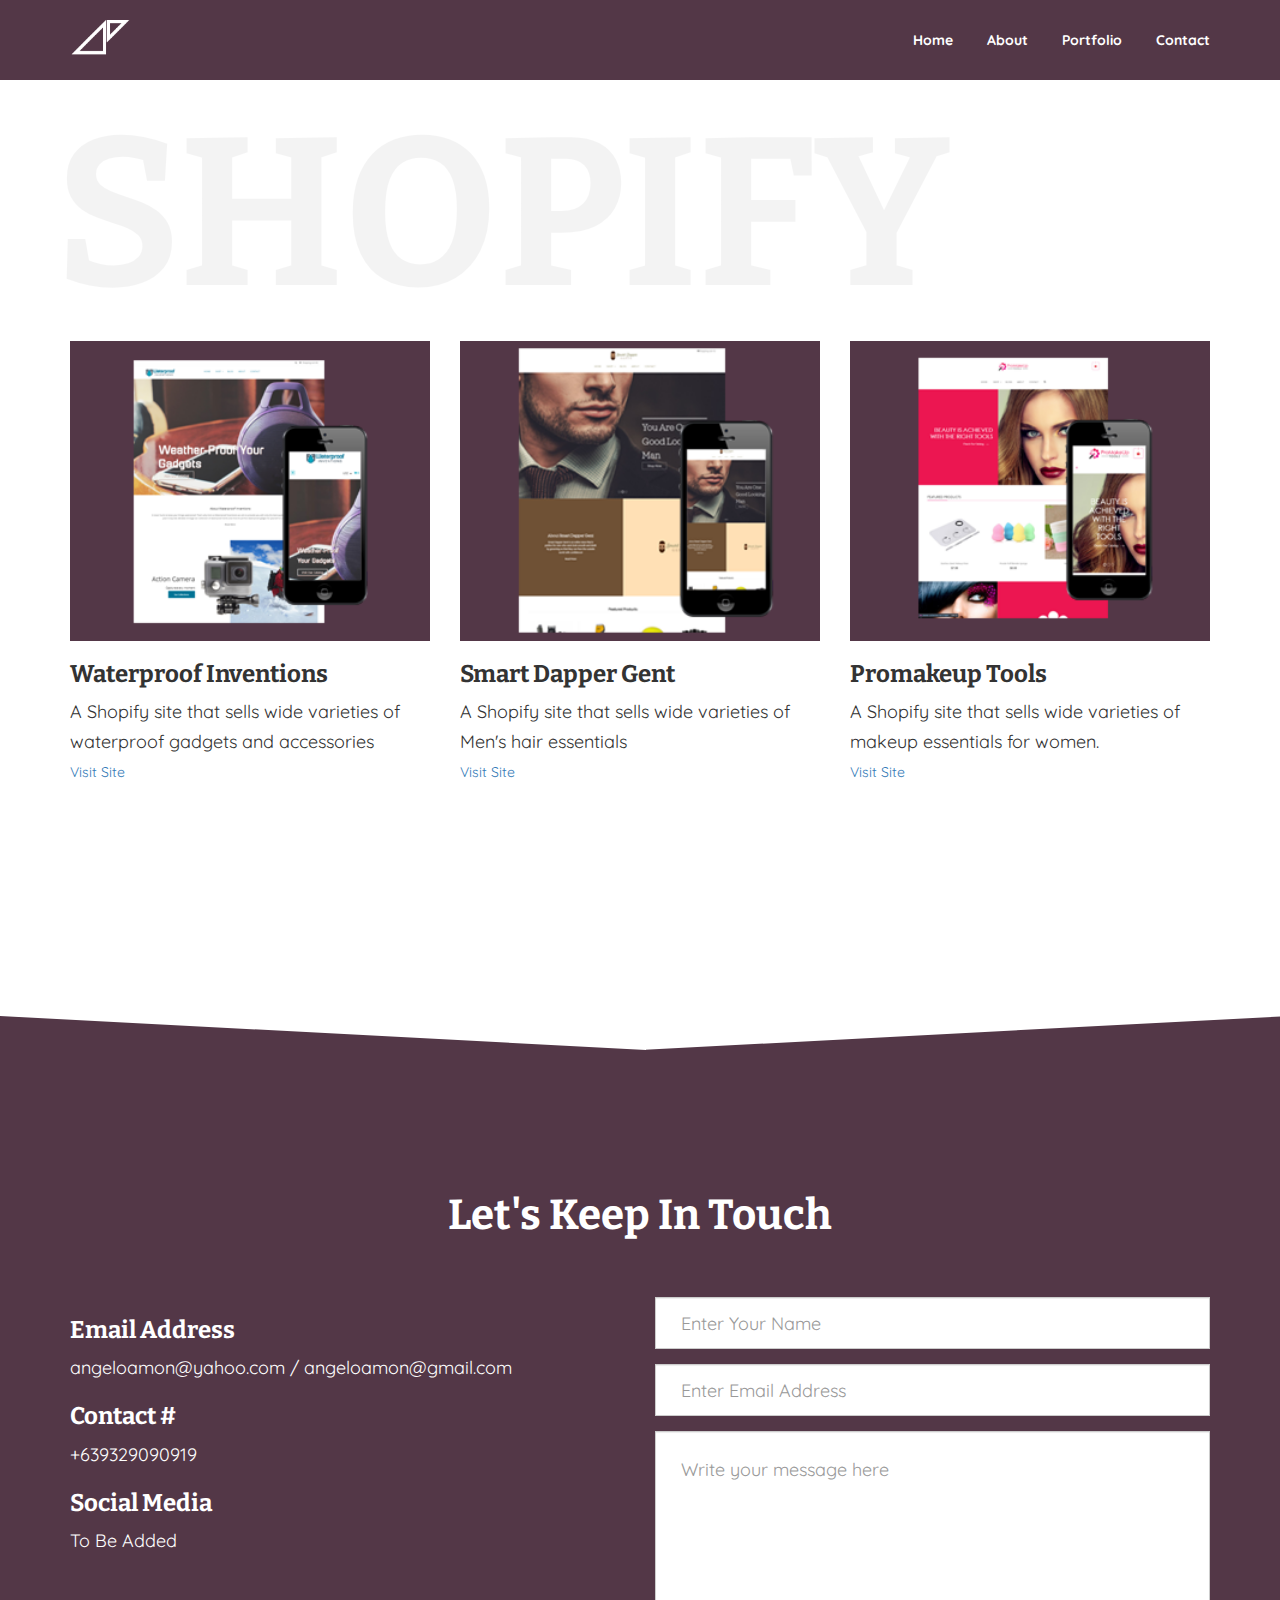
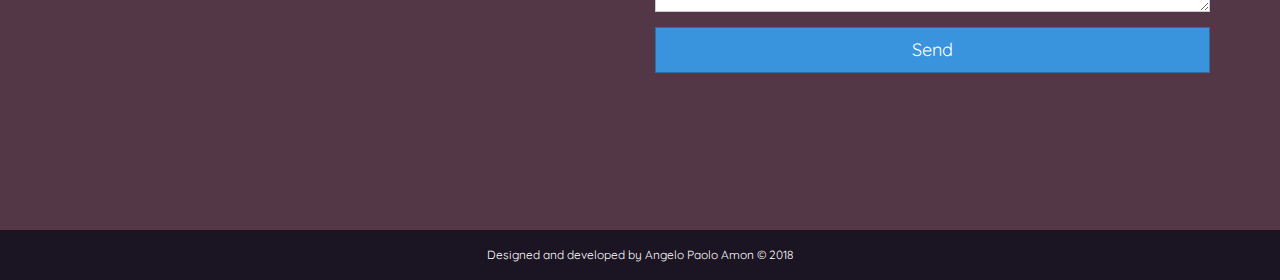
==== commit ae86cf0f: "updated thumbnails" ====
--- a/projects.html
+++ b/projects.html
@@ -51,22 +51,22 @@
 						<div class="row">
 							<ul>
 								<li class="col-sm-4">
-									<img class="img-fluid" src="images/shopify_thumb.png" alt="punk-universe">
-									<h3>Punk Universe</h3>
-									<p>A Shopify site that sells wide varieties of punk fashion apparels and accessories.</p>
-									<a href="https://punk-universe.myshopify.com/">Visit Site</a>
+									<img class="img-fluid" src="images/waterproof-thumb.png" alt="waterproof">
+									<h3>Waterproof Inventions</h3>
+									<p>A Shopify site that sells wide varieties of waterproof gadgets and accessories</p>
+									<a href="https://waterproof-inventions.myshopify.com/">Visit Site</a>
 								</li>
 								<li class="col-sm-4">
-									<img class="img-fluid" src="images/smart-dapper.png" alt="dapper">
+									<img class="img-fluid" src="images/dapper-thumb.png" alt="dapper">
 									<h3>Smart Dapper Gent</h3>
 									<p>A Shopify site that sells wide varieties of Men's hair essentials</p>
 									<a href="https://smart-dapper-gent.myshopify.com/">Visit Site</a>
 								</li>
 								<li class="col-sm-4">
-									<img class="img-fluid" src="images/soap.png" alt="soap">
-									<h3>Soap Supply Shop</h3>
-									<p>A Shopify site that sells wide varieties of soap</p>
-									<a href="https://soap-supply-shop.myshopify.com/">Visit Site</a>
+									<img class="img-fluid" src="images/makeup-thumb.png" alt="soap">
+									<h3>Promakeup Tools</h3>
+									<p>A Shopify site that sells wide varieties of makeup essentials for women.</p>
+									<a href="https://promakeup-tools.myshopify.com/">Visit Site</a>
 								</li>
 							</ul>
 						</div>
--- a/css/main.css
+++ b/css/main.css
@@ -319,17 +319,19 @@
       .apa-sample-projects .apa-sample-projects-inner .apa-sample-projects-wrapper .apa-sample-projects-thumb .apa-project-image img {
         max-width: 100%;
         height: auto; }
-      @media (max-width: 768px) {
-        .apa-sample-projects .apa-sample-projects-inner .apa-sample-projects-wrapper .apa-sample-projects-thumb .apa-project-title h3 {
-          font-size: 18px; } }
-      @media (max-width: 768px) {
-        .apa-sample-projects .apa-sample-projects-inner .apa-sample-projects-wrapper .apa-sample-projects-thumb .apa-project-title p {
-          font-size: 14px; } }
-      .apa-sample-projects .apa-sample-projects-inner .apa-sample-projects-wrapper .apa-sample-projects-thumb .apa-project-title a {
-        line-height: 50px; }
-        @media (max-width: 768px) {
-          .apa-sample-projects .apa-sample-projects-inner .apa-sample-projects-wrapper .apa-sample-projects-thumb .apa-project-title a {
-            line-height: 30px; } }
+      .apa-sample-projects .apa-sample-projects-inner .apa-sample-projects-wrapper .apa-sample-projects-thumb .apa-project-title {
+        padding: 30px; }
+        @media (max-width: 768px) {
+          .apa-sample-projects .apa-sample-projects-inner .apa-sample-projects-wrapper .apa-sample-projects-thumb .apa-project-title h3 {
+            font-size: 18px; } }
+        @media (max-width: 768px) {
+          .apa-sample-projects .apa-sample-projects-inner .apa-sample-projects-wrapper .apa-sample-projects-thumb .apa-project-title p {
+            font-size: 14px; } }
+        .apa-sample-projects .apa-sample-projects-inner .apa-sample-projects-wrapper .apa-sample-projects-thumb .apa-project-title a {
+          line-height: 50px; }
+          @media (max-width: 768px) {
+            .apa-sample-projects .apa-sample-projects-inner .apa-sample-projects-wrapper .apa-sample-projects-thumb .apa-project-title a {
+              line-height: 30px; } }
 
 footer {
   height: 100vh;
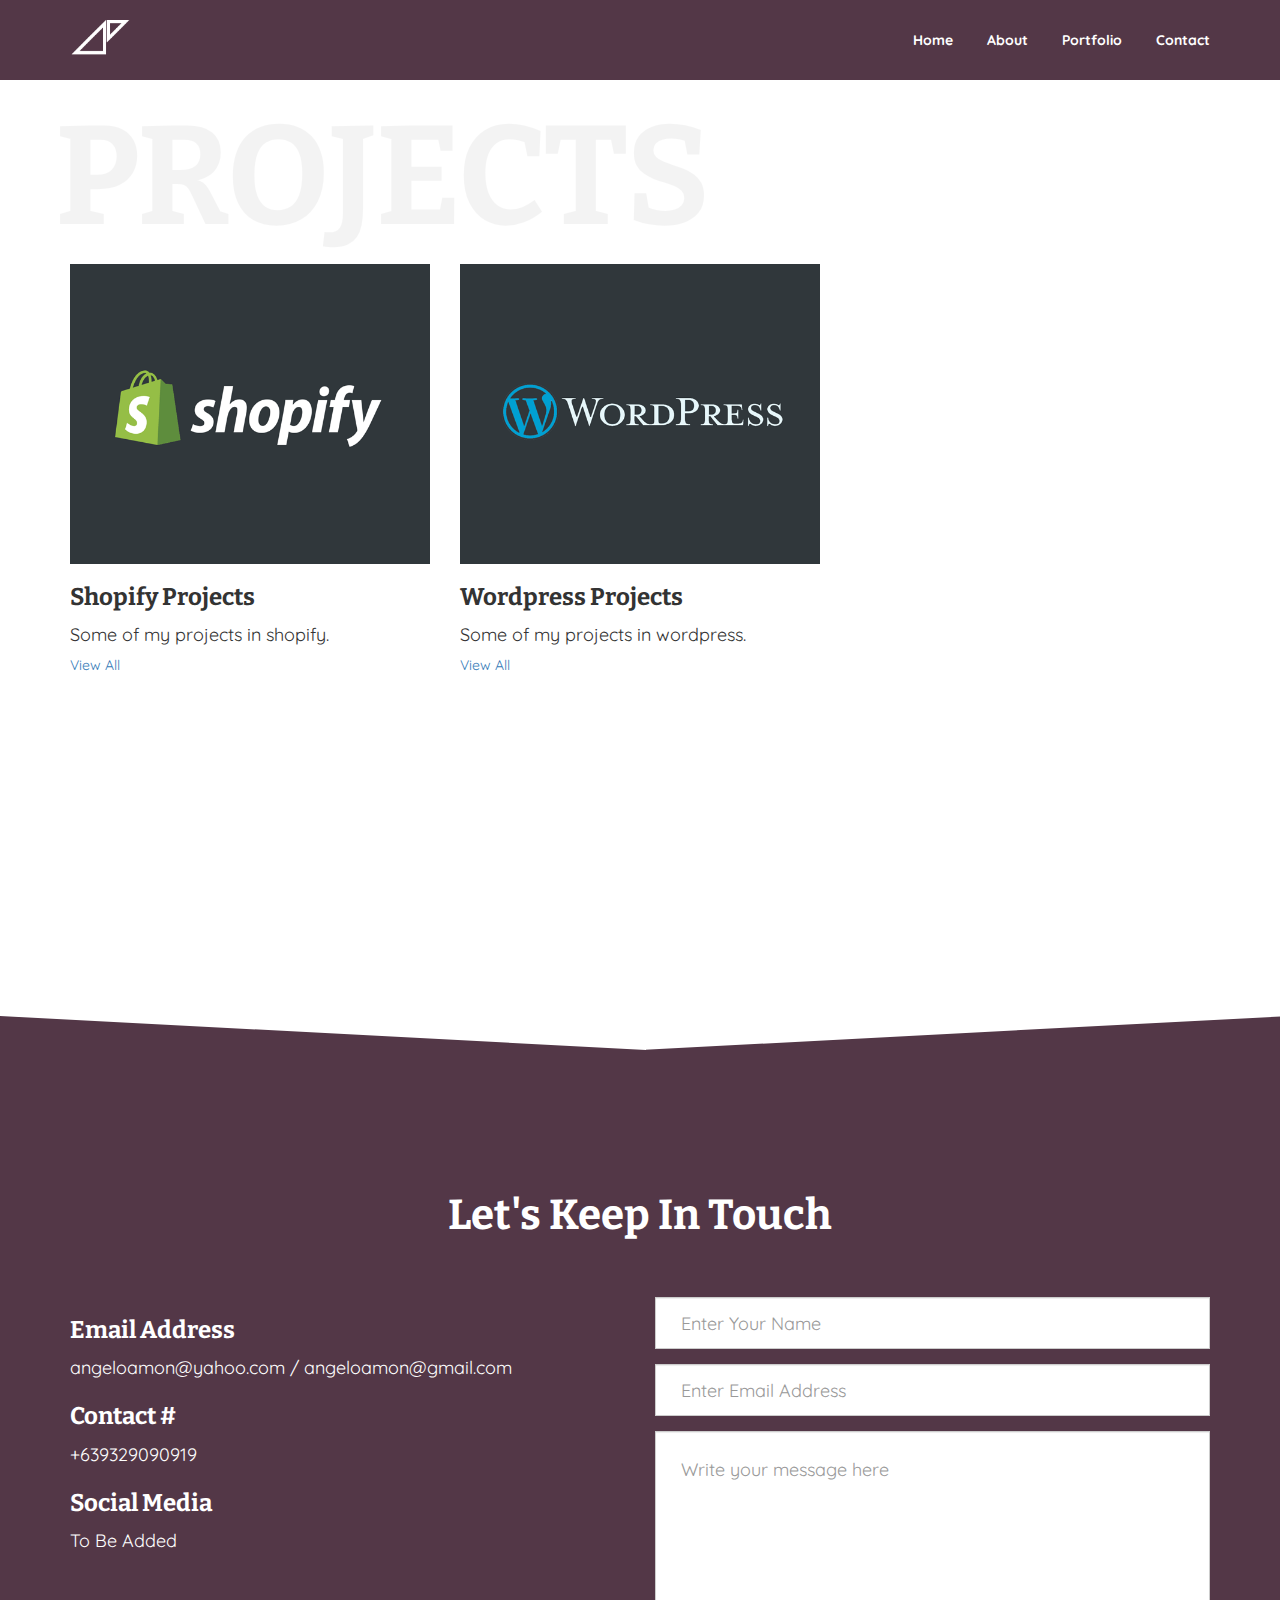
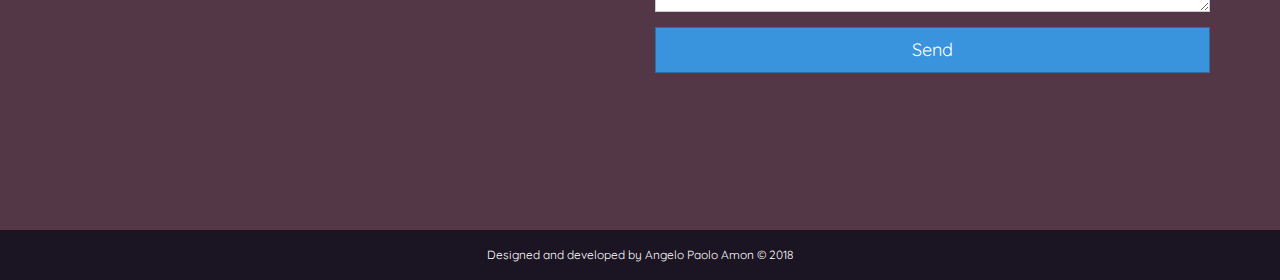
==== commit 5fd13883: "updated links" ====
--- a/projects.html
+++ b/projects.html
@@ -45,28 +45,22 @@
 			<div class="row">
 				<div class="apa-inner-shopify-gallery">
 					<div class="apa-shopify-gallery-title">
-						<h1>SHOPIFY</h1>
+						<h1>PROJECTS</h1>
 					</div>
 					<div class="apa-shopify-sites col-sm-12">
 						<div class="row">
 							<ul>
 								<li class="col-sm-4">
-									<img class="img-fluid" src="images/waterproof-thumb.png" alt="waterproof">
-									<h3>Waterproof Inventions</h3>
-									<p>A Shopify site that sells wide varieties of waterproof gadgets and accessories</p>
-									<a href="https://waterproof-inventions.myshopify.com/">Visit Site</a>
+									<img class="img-fluid" src="images/shopify-logo.png" alt="waterproof">
+									<h3>Shopify Projects</h3>
+									<p>Some of my projects in shopify.</p>
+									<a href="shopify-projects.html">View All</a>
 								</li>
 								<li class="col-sm-4">
-									<img class="img-fluid" src="images/dapper-thumb.png" alt="dapper">
-									<h3>Smart Dapper Gent</h3>
-									<p>A Shopify site that sells wide varieties of Men's hair essentials</p>
-									<a href="https://smart-dapper-gent.myshopify.com/">Visit Site</a>
-								</li>
-								<li class="col-sm-4">
-									<img class="img-fluid" src="images/makeup-thumb.png" alt="soap">
-									<h3>Promakeup Tools</h3>
-									<p>A Shopify site that sells wide varieties of makeup essentials for women.</p>
-									<a href="https://promakeup-tools.myshopify.com/">Visit Site</a>
+									<img class="img-fluid" src="images/wordpress-logo.png" alt="dapper">
+									<h3>Wordpress Projects</h3>
+									<p>Some of my projects in wordpress.</p>
+									<a href="wordpress-projects.html">View All</a>
 								</li>
 							</ul>
 						</div>
--- a/css/main.css
+++ b/css/main.css
@@ -446,7 +446,7 @@
 .apa-shopify-gallery {
   height: 100vh; }
   .apa-shopify-gallery .apa-inner-shopify-gallery .apa-shopify-gallery-title h1 {
-    font-size: 15em;
+    font-size: 10em;
     opacity: 0.05; }
   .apa-shopify-gallery .apa-inner-shopify-gallery .apa-shopify-sites ul {
     margin: 0;
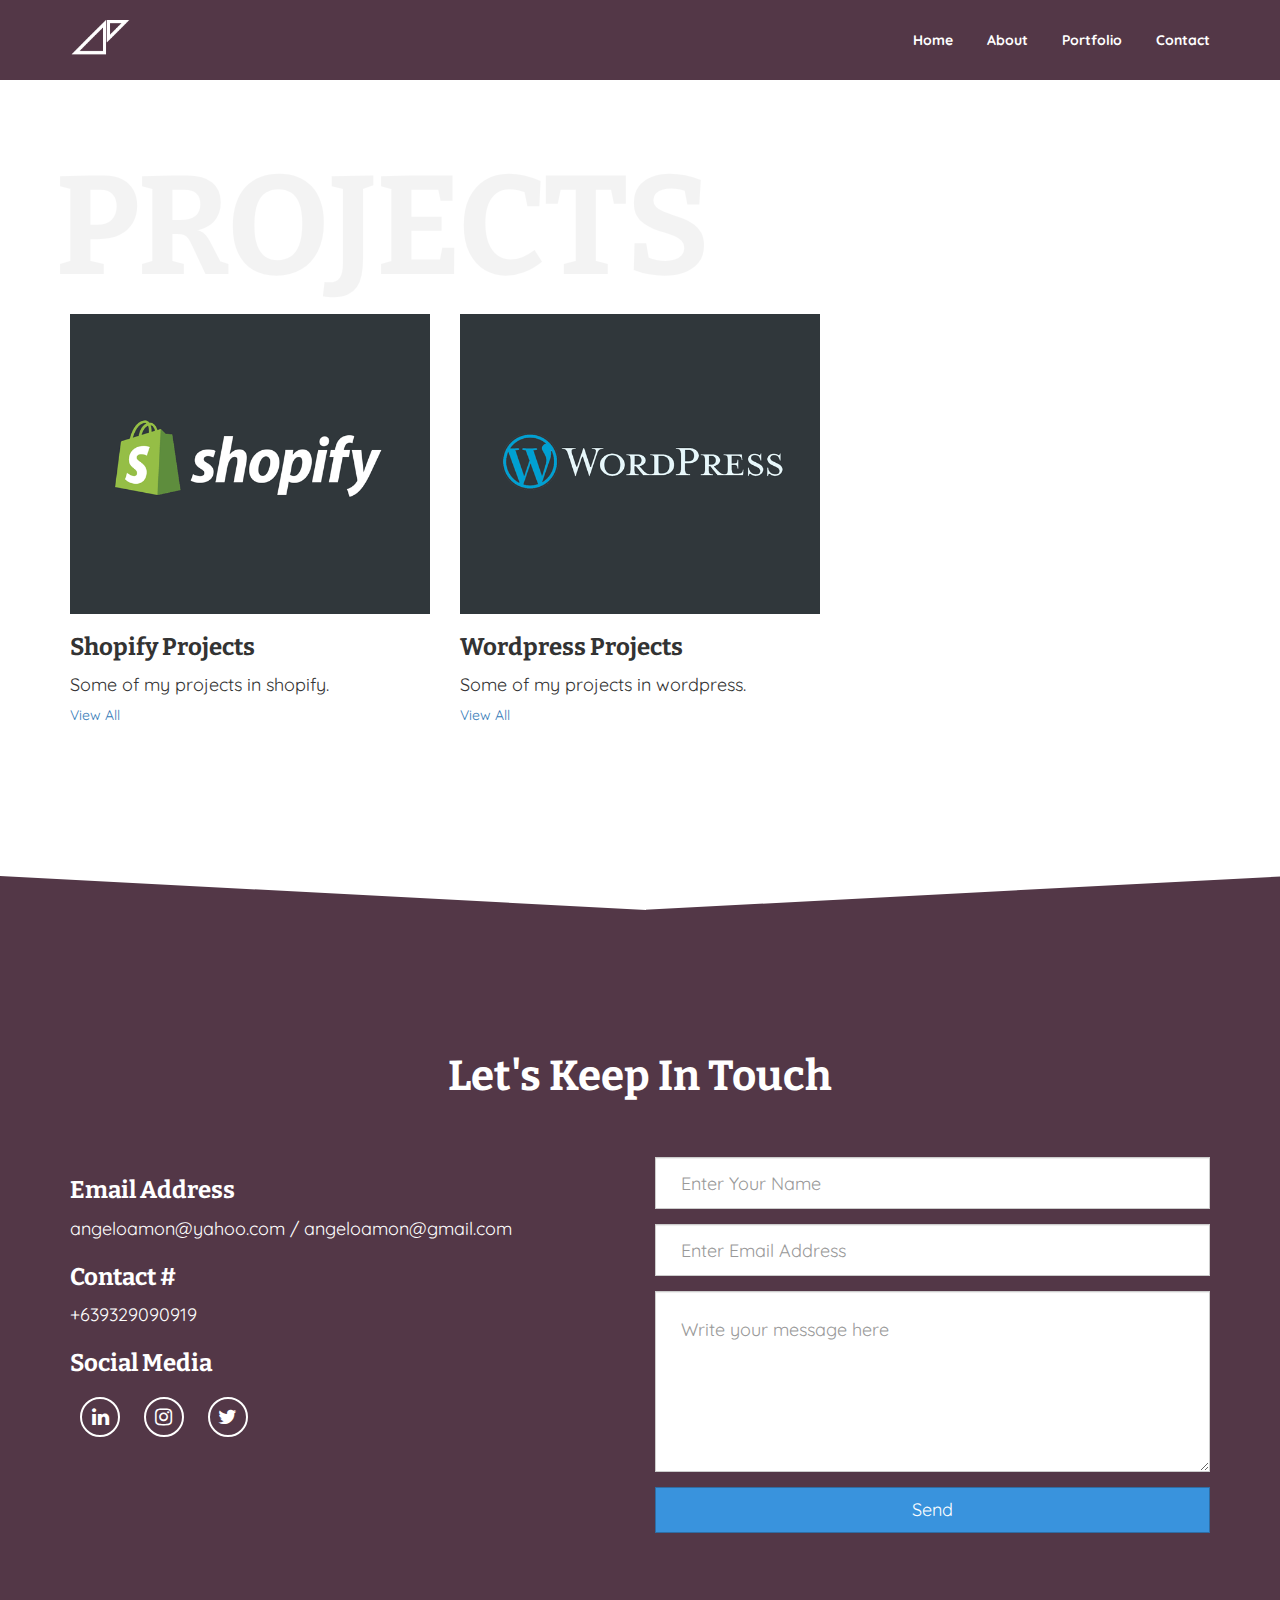
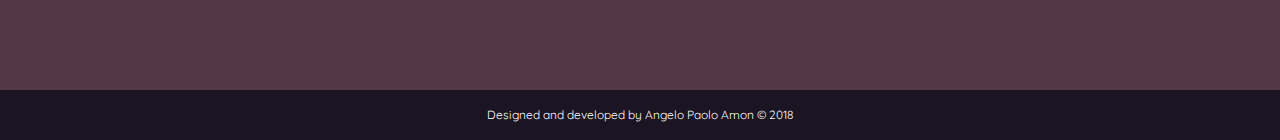
==== commit bf199302: "updated mobile view in pages" ====
--- a/projects.html
+++ b/projects.html
@@ -40,14 +40,14 @@
 
 	<!-- content -->
 
-	<section class="apa-shopify-gallery">
+	<section class="apa-projects-gallery">
 		<div class="container">
 			<div class="row">
-				<div class="apa-inner-shopify-gallery">
-					<div class="apa-shopify-gallery-title">
+				<div class="apa-inner-projects-gallery">
+					<div class="apa-projects-gallery-title">
 						<h1>PROJECTS</h1>
 					</div>
-					<div class="apa-shopify-sites col-sm-12">
+					<div class="apa-projects-sites col-sm-12">
 						<div class="row">
 							<ul>
 								<li class="col-sm-4">
@@ -89,7 +89,13 @@
 								</div>
 								<div class="social-media-links">
 									<h3>Social Media</h3>
-									<p>To Be Added</p>
+									<div class="social-icons-footer">
+										<ul>
+											<li><a href="https://www.linkedin.com/in/angelo-paolo-amon-48578143/"><i class="fa fa-linkedin" aria-hidden="true"></i></a></li>
+											<li><a href="https://www.instagram.com/angeloamon/"><i class="fa fa-instagram" aria-hidden="true"></i></a></li>
+											<li><a href="https://twitter.com/AngeloAmon"><i class="fa fa-twitter" aria-hidden="true"></i></a></li>
+										</ul>
+									</div>
 								</div>
 							</div>
 							<div class="col-md-6 contact-form">
@@ -121,5 +127,15 @@
 		</div>
 	</footer>
 
+<script src="https://code.jquery.com/jquery-3.3.1.js"></script>
+<script type="text/javascript">
+
+	//mobile navigation menu
+	$('.menu').on('click', function(){
+		$('.nav-links').toggleClass('active');
+		$('.apa-navmenu').toggleClass('navmenu-bg');
+	});
+
+</script>
 </body>
 </html>--- a/css/main.css
+++ b/css/main.css
@@ -2,6 +2,13 @@
 @import url("https://fonts.googleapis.com/css?family=Bree+Serif");
 @import url("https://fonts.googleapis.com/css?family=Lora");
 @import url("https://fonts.googleapis.com/css?family=Bitter");
+body {
+  height: 100%;
+  width: 100%;
+  margin: 0;
+  padding: 0;
+  overflow-x: hidden; }
+
 /* fonts */
 h1 {
   font-size: 5em; }
@@ -81,7 +88,6 @@
           @media (max-width: 768px) {
             header .apa-header-content .apa-navbar .apa-header-wrapper .apa-header-top .apa-navmenu ul {
               width: 100%;
-              padding: 55px 0;
               height: 0;
               opacity: 0;
               overflow: hidden;
@@ -91,7 +97,9 @@
               transition: 0.3s all; }
               header .apa-header-content .apa-navbar .apa-header-wrapper .apa-header-top .apa-navmenu ul.active {
                 opacity: 1;
-                height: auto; } }
+                height: auto;
+                margin: 0;
+                padding: 0; } }
           header .apa-header-content .apa-navbar .apa-header-wrapper .apa-header-top .apa-navmenu ul li {
             padding: 0 15px;
             list-style-type: none;
@@ -99,7 +107,8 @@
             @media (max-width: 768px) {
               header .apa-header-content .apa-navbar .apa-header-wrapper .apa-header-top .apa-navmenu ul li {
                 display: block;
-                font-size: 20px; } }
+                font-size: 20px;
+                padding: 10px; } }
             header .apa-header-content .apa-navbar .apa-header-wrapper .apa-header-top .apa-navmenu ul li a {
               color: #ffffff;
               font-weight: bold; }
@@ -267,7 +276,7 @@
                     padding: 0 10px; } }
 
 .apa-sample-projects {
-  height: 80vh;
+  height: auto;
   position: relative;
   /*&::before {
   	content: '';
@@ -300,38 +309,41 @@
   	z-index: 1;
   }*/ }
   .apa-sample-projects .apa-sample-projects-inner {
-    height: 80vh;
+    height: auto;
     display: flex;
     align-items: center;
     justify-content: center; }
-    .apa-sample-projects .apa-sample-projects-inner .apa-sample-projects-wrapper .apa-sample-project-title h2 {
-      margin-top: 0;
-      margin-bottom: 0; }
-      @media (max-width: 768px) {
-        .apa-sample-projects .apa-sample-projects-inner .apa-sample-projects-wrapper .apa-sample-project-title h2 {
-          font-size: 28px;
-          margin-bottom: 10px; } }
-    .apa-sample-projects .apa-sample-projects-inner .apa-sample-projects-wrapper .apa-sample-projects-thumb {
-      margin-top: 50px; }
-      @media (max-width: 768px) {
-        .apa-sample-projects .apa-sample-projects-inner .apa-sample-projects-wrapper .apa-sample-projects-thumb {
-          margin-top: 0; } }
-      .apa-sample-projects .apa-sample-projects-inner .apa-sample-projects-wrapper .apa-sample-projects-thumb .apa-project-image img {
-        max-width: 100%;
-        height: auto; }
-      .apa-sample-projects .apa-sample-projects-inner .apa-sample-projects-wrapper .apa-sample-projects-thumb .apa-project-title {
-        padding: 30px; }
-        @media (max-width: 768px) {
-          .apa-sample-projects .apa-sample-projects-inner .apa-sample-projects-wrapper .apa-sample-projects-thumb .apa-project-title h3 {
-            font-size: 18px; } }
-        @media (max-width: 768px) {
-          .apa-sample-projects .apa-sample-projects-inner .apa-sample-projects-wrapper .apa-sample-projects-thumb .apa-project-title p {
-            font-size: 14px; } }
-        .apa-sample-projects .apa-sample-projects-inner .apa-sample-projects-wrapper .apa-sample-projects-thumb .apa-project-title a {
-          line-height: 50px; }
-          @media (max-width: 768px) {
-            .apa-sample-projects .apa-sample-projects-inner .apa-sample-projects-wrapper .apa-sample-projects-thumb .apa-project-title a {
-              line-height: 30px; } }
+    .apa-sample-projects .apa-sample-projects-inner .apa-sample-projects-wrapper {
+      margin-top: 60px; }
+      .apa-sample-projects .apa-sample-projects-inner .apa-sample-projects-wrapper .apa-sample-project-title h2 {
+        margin-top: 0;
+        margin-bottom: 0; }
+        @media (max-width: 768px) {
+          .apa-sample-projects .apa-sample-projects-inner .apa-sample-projects-wrapper .apa-sample-project-title h2 {
+            font-size: 28px;
+            margin-bottom: 10px; } }
+      .apa-sample-projects .apa-sample-projects-inner .apa-sample-projects-wrapper .apa-sample-projects-thumb {
+        margin-top: 50px;
+        margin-bottom: 50px; }
+        @media (max-width: 768px) {
+          .apa-sample-projects .apa-sample-projects-inner .apa-sample-projects-wrapper .apa-sample-projects-thumb {
+            margin-top: 0; } }
+        .apa-sample-projects .apa-sample-projects-inner .apa-sample-projects-wrapper .apa-sample-projects-thumb .apa-project-image img {
+          max-width: 100%;
+          height: auto; }
+        .apa-sample-projects .apa-sample-projects-inner .apa-sample-projects-wrapper .apa-sample-projects-thumb .apa-project-title {
+          padding: 30px; }
+          @media (max-width: 768px) {
+            .apa-sample-projects .apa-sample-projects-inner .apa-sample-projects-wrapper .apa-sample-projects-thumb .apa-project-title h3 {
+              font-size: 18px; } }
+          @media (max-width: 768px) {
+            .apa-sample-projects .apa-sample-projects-inner .apa-sample-projects-wrapper .apa-sample-projects-thumb .apa-project-title p {
+              font-size: 14px; } }
+          .apa-sample-projects .apa-sample-projects-inner .apa-sample-projects-wrapper .apa-sample-projects-thumb .apa-project-title a {
+            line-height: 50px; }
+            @media (max-width: 768px) {
+              .apa-sample-projects .apa-sample-projects-inner .apa-sample-projects-wrapper .apa-sample-projects-thumb .apa-project-title a {
+                line-height: 30px; } }
 
 footer {
   height: 100vh;
@@ -354,6 +366,20 @@
     -ms-transform: skewY(3deg);
     -o-transform: skewY(3deg);
     transform: skewY(3deg); }
+    @media (max-width: 768px) {
+      footer::before {
+        content: '';
+        position: absolute;
+        left: 0;
+        top: -6%;
+        background-color: #ffffff;
+        height: 50px;
+        width: 50.5%;
+        -webkit-transform: skewY(3deg);
+        -moz-transform: skewY(3deg);
+        -ms-transform: skewY(3deg);
+        -o-transform: skewY(3deg);
+        transform: skewY(3deg); } }
   footer::after {
     content: '';
     position: absolute;
@@ -367,13 +393,30 @@
     -ms-transform: skewY(-3deg);
     -o-transform: skewY(-3deg);
     transform: skewY(-3deg); }
+    @media (max-width: 768px) {
+      footer::after {
+        content: '';
+        position: absolute;
+        right: -0.5%;
+        top: -6%;
+        background-color: #ffffff;
+        height: 50px;
+        width: 50.1%;
+        -webkit-transform: skewY(-3deg);
+        -moz-transform: skewY(-3deg);
+        -ms-transform: skewY(-3deg);
+        -o-transform: skewY(-3deg);
+        transform: skewY(-3deg); } }
+  @media (max-width: 768px) {
+    footer .apa-footer-inner .apa-footer-wrapper {
+      margin-bottom: 50px; } }
   footer .apa-footer-inner .apa-footer-wrapper h2 {
     color: #ffffff;
     text-align: center;
     margin-bottom: 5%; }
     @media (max-width: 768px) {
       footer .apa-footer-inner .apa-footer-wrapper h2 {
-        font-size: 28px; } }
+        font-size: 25px; } }
   footer .apa-footer-inner .apa-footer-wrapper .contact-info {
     margin-bottom: 5%; }
     @media (max-width: 768px) {
@@ -409,11 +452,31 @@
       @media (max-width: 768px) {
         footer .apa-footer-inner .apa-footer-wrapper .contact-info .social-media-links h3 {
           display: none; } }
-    footer .apa-footer-inner .apa-footer-wrapper .contact-info .social-media-links p {
-      color: #ffffff; }
-      @media (max-width: 768px) {
-        footer .apa-footer-inner .apa-footer-wrapper .contact-info .social-media-links p {
-          font-size: 14px; } }
+    footer .apa-footer-inner .apa-footer-wrapper .contact-info .social-media-links .social-icons-footer ul {
+      margin: 0;
+      padding: 0;
+      line-height: 65px; }
+      footer .apa-footer-inner .apa-footer-wrapper .contact-info .social-media-links .social-icons-footer ul li {
+        display: inline-block;
+        line-height: 40px;
+        height: 40px;
+        width: 40px;
+        border: 2px solid #ffffff;
+        border-radius: 50%;
+        margin: 0 10px;
+        text-align: center; }
+        @media (max-width: 768px) {
+          footer .apa-footer-inner .apa-footer-wrapper .contact-info .social-media-links .social-icons-footer ul li {
+            height: 35px;
+            width: 35px;
+            margin: 0 5px;
+            line-height: 0; } }
+        footer .apa-footer-inner .apa-footer-wrapper .contact-info .social-media-links .social-icons-footer ul li a {
+          color: #ffffff;
+          font-size: 20px; }
+          @media (max-width: 768px) {
+            footer .apa-footer-inner .apa-footer-wrapper .contact-info .social-media-links .social-icons-footer ul li a {
+              font-size: 14px; } }
   footer .apa-footer-inner .apa-footer-wrapper .contact-form .form-text {
     border-radius: 0;
     font-size: 18px;
@@ -442,20 +505,88 @@
     footer .apa-footer-copyright .apa-footer-copyright-wrapper .apa-footer-copyright-info small {
       color: #ffffff; }
 
+/* PROJECTS CSS */
+.apa-projects-gallery {
+  height: auto;
+  padding: 50px 0; }
+  .apa-projects-gallery .apa-inner-projects-gallery .apa-projects-gallery-title h1 {
+    font-size: 10em;
+    opacity: 0.05; }
+    @media (max-width: 768px) {
+      .apa-projects-gallery .apa-inner-projects-gallery .apa-projects-gallery-title h1 {
+        font-size: 3em;
+        padding: 0 15px;
+        opacity: 1; } }
+  .apa-projects-gallery .apa-inner-projects-gallery .apa-projects-sites {
+    margin-bottom: 60px; }
+    .apa-projects-gallery .apa-inner-projects-gallery .apa-projects-sites ul {
+      margin: 0;
+      padding: 0; }
+      .apa-projects-gallery .apa-inner-projects-gallery .apa-projects-sites ul li {
+        list-style-type: none; }
+        @media (max-width: 768px) {
+          .apa-projects-gallery .apa-inner-projects-gallery .apa-projects-sites ul li {
+            margin-top: 40px;
+            margin-bottom: 40px; } }
+        .apa-projects-gallery .apa-inner-projects-gallery .apa-projects-sites ul li img {
+          height: 300px;
+          width: 100%;
+          object-fit: cover; }
+
 /* SHOPIFY PROJECTS CSS */
 .apa-shopify-gallery {
-  height: 100vh; }
+  height: auto;
+  padding: 50px 0; }
   .apa-shopify-gallery .apa-inner-shopify-gallery .apa-shopify-gallery-title h1 {
     font-size: 10em;
     opacity: 0.05; }
-  .apa-shopify-gallery .apa-inner-shopify-gallery .apa-shopify-sites ul {
-    margin: 0;
-    padding: 0; }
-    .apa-shopify-gallery .apa-inner-shopify-gallery .apa-shopify-sites ul li {
-      list-style-type: none; }
-      .apa-shopify-gallery .apa-inner-shopify-gallery .apa-shopify-sites ul li img {
-        height: 300px;
-        width: 100%;
-        object-fit: cover; }
+    @media (max-width: 768px) {
+      .apa-shopify-gallery .apa-inner-shopify-gallery .apa-shopify-gallery-title h1 {
+        font-size: 3em;
+        padding: 0 15px;
+        opacity: 1; } }
+  .apa-shopify-gallery .apa-inner-shopify-gallery .apa-shopify-sites {
+    margin-bottom: 60px; }
+    .apa-shopify-gallery .apa-inner-shopify-gallery .apa-shopify-sites ul {
+      margin: 0;
+      padding: 0; }
+      .apa-shopify-gallery .apa-inner-shopify-gallery .apa-shopify-sites ul li {
+        list-style-type: none; }
+        @media (max-width: 768px) {
+          .apa-shopify-gallery .apa-inner-shopify-gallery .apa-shopify-sites ul li {
+            margin-top: 40px;
+            margin-bottom: 40px; } }
+        .apa-shopify-gallery .apa-inner-shopify-gallery .apa-shopify-sites ul li img {
+          height: 300px;
+          width: 100%;
+          object-fit: cover; }
+
+/* WORDPRESS PROJECTS CSS */
+.apa-wordpress-gallery {
+  height: auto;
+  padding: 50px 0; }
+  .apa-wordpress-gallery .apa-inner-wordpress-gallery .apa-wordpress-gallery-title h1 {
+    font-size: 10em;
+    opacity: 0.05; }
+    @media (max-width: 768px) {
+      .apa-wordpress-gallery .apa-inner-wordpress-gallery .apa-wordpress-gallery-title h1 {
+        font-size: 3em;
+        padding: 0 15px;
+        opacity: 1; } }
+  .apa-wordpress-gallery .apa-inner-wordpress-gallery .apa-wordpress-sites {
+    margin-bottom: 60px; }
+    .apa-wordpress-gallery .apa-inner-wordpress-gallery .apa-wordpress-sites ul {
+      margin: 0;
+      padding: 0; }
+      .apa-wordpress-gallery .apa-inner-wordpress-gallery .apa-wordpress-sites ul li {
+        list-style-type: none; }
+        @media (max-width: 768px) {
+          .apa-wordpress-gallery .apa-inner-wordpress-gallery .apa-wordpress-sites ul li {
+            margin-top: 40px;
+            margin-bottom: 40px; } }
+        .apa-wordpress-gallery .apa-inner-wordpress-gallery .apa-wordpress-sites ul li img {
+          height: 300px;
+          width: 100%;
+          object-fit: cover; }
 
 /*# sourceMappingURL=main.css.map */
